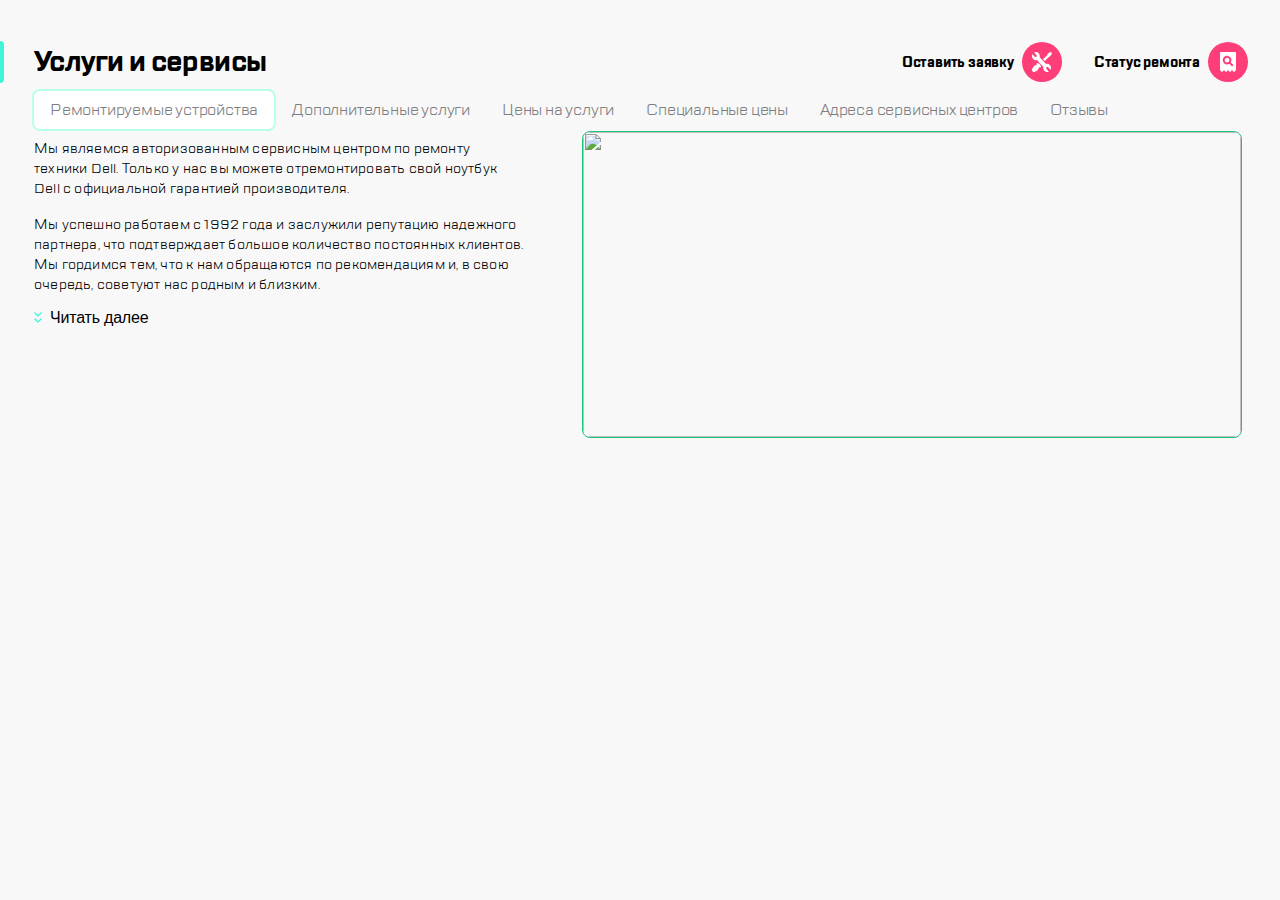
==== index.html @ 36b3be6b "logo" ====
<!DOCTYPE html>
<html lang="ru">
    <meta charset="UTF-8">
    <meta name="viewport" content="width=device-width">
    <link rel="stylesheet" href="css/style.css">
    <link rel="stylesheet" href="fonts/stylesheet.css">
    <link rel="shortcut icon" href="pictures/logo/img_logo.png" />
    <title>REV-3</title>
</html>
<body>
    <header>
        <nav class="manu">
            <div class="manu__block-smartphone">
                <button type="button" class="manu__button-burger"><img src="pictures/header/menu__burger.svg"></button>
                <button type="button" class="manu__void-icon"><img src="pictures/header/manu__void-icon.svg"></button>
            </div>
            <div class="manu__block-tablet">
                <a class="manu__call" href="https://dzen.ru/?yredirect=true&clid=2270456&win=624"><img src="pictures/header/manu_call.svg"></a>
                <a class="manu__chat" href="https://dzen.ru/?yredirect=true&clid=2270456&win=624"><img src="pictures/header/manu_chat.svg"></a>
                <a class="manu__profile" href="https://dzen.ru/?yredirect=true&clid=2270456&win=624"><img src="pictures/header/manu_profile.svg"></a>
                <a class="manu__repeir" href="https://dzen.ru/?yredirect=true&clid=2270456&win=624"><span class="manu__repeir-text">Оставить заявку</span><img src="pictures/header/manu__repeir.svg"></a>
                <a class="manu__checkstatus" href="https://dzen.ru/?yredirect=true&clid=2270456&win=624"><span class="manu__checkstatus-text">Статус ремонта</span><img src="pictures/header/manu_checkstatus.svg"></a>
            </div>
        </nav>
    </header>
    <section class="navigation navigation_position">
        <h1 class="navigation__top-heading navigation__top-heading_position">Услуги и сервисы</h1>
        <div class="great-navigation great-navigation_position">
            <a class="great-navigation__repeir " href="https://dzen.ru/?yredirect=true&clid=2270456&win=624">Ремонтируемые устройства</a>
            <a href="https://dzen.ru/?yredirect=true&clid=2270456&win=624" class="great-navigation__1">Дополнительные услуги</a>
            <a href="https://dzen.ru/?yredirect=true&clid=2270456&win=624" class="great-navigation__2">Цены на услуги</a>
            <a href="https://dzen.ru/?yredirect=true&clid=2270456&win=624" class="great-navigation__4">Специальные цены</a>
            <a href="https://dzen.ru/?yredirect=true&clid=2270456&win=624" class="great-navigation__3">Адреса сервисных центров</a>
            <a href="https://dzen.ru/?yredirect=true&clid=2270456&win=624" class="great-navigation__5">Отзывы</a>
        </div>
        <article class="content content_position">
            <div class="content__block content__block_position">
                <div class="content__block-text content__block-text_position">
                    <p class="content__text-information top-text">
                        Мы являемся авторизованным сервисным центром по ремонту техники Dell. Только у нас вы можете отремонтировать свой ноутбук Dell с официальной гарантией производителя.
                    </p>
                    <p class="content__text-history">
                        Мы успешно работаем с 1992 года и заслужили репутацию надежного партнера, что подтверждает большое количество постоянных клиентов. Мы гордимся тем, что к нам обращаются по рекомендациям и, в свою очередь, советуют нас родным и близким.
                    </p>
                </div>
                <button type="button" class="content__button content__button_position"><img src="pictures/body/content__button.svg">Читать далее</button>
            </div>
            <div class="content__block-img content__block-img_form">
                <img src="pictures/header/pictures.png" class="content__pictures-logo">
            </div>
        </article>
    </section>
</body>
---- css/style.css ----
/*Base*/
body{
    padding: 0;
    margin: 0;
    font-family: 'TT Lakes Compressed Medium', sans-serif;
    background-color: #F8F8F8;
    min-width: 320px;
}
button{
    padding: 0;
    margin: 0;
    background:transparent;
    border:none;
    outline:none;
    display:block;
    cursor:pointer;
}
/* Header */

/*h1*/
.navigation__top-heading{
    font-family: 'TT Lakes', sans-serif;
    font-size: 28px;
    letter-spacing: -0.6px;
}

/**/
.navigation{
    height: 509px;
}
.great-navigation {
    display: flex;
    flex-wrap: nowrap;
    align-items: center;
    flex-basis: content;
    white-space: nowrap; /* Запрещаем перенос строк */
    overflow: hidden; /* Обрезаем все, что не помещается в область */
    text-overflow: ellipsis; /* Добавляем многоточие */
}
.great-navigation__repeir, .great-navigation__1, .great-navigation__2, .great-navigation__3, .great-navigation__4, .great-navigation__5{
    font-size: 16px;
    padding-top:8px;
    padding-bottom:8px;
    padding-right: 16px;
    padding-left: 16px;
    border-radius: 8px;
    font-family: 'TT Lakes', sans-serif;
    text-decoration: none;
    background-color: #F8F8F8;
    color: #7E7E82;
    letter-spacing: -0.2px;
}
.great-navigation__repeir{
    padding-top:8px;
    padding-bottom:8px;
    padding-right: 16px;
    padding-left: 16px;
    border-radius: 8px;
    border: 2px solid #B8FFEC;
    background-color: #FFFFFF;
}
/*Сюда нужно добавить градиент*/
.great-navigation__1::after{
}
/*Основная инфа*/
.content{
    display: flex;
    flex-wrap: wrap;
    gap: 0px;
    margin: 0;
}
.content__block{
    width: 100%;
    height: 100%;
}
.content__block-img > img{
    width: 100%;
    height: 100%;
}
.content__block-text{
    margin: 0;
    overflow: auto;
    scrollbar-width: none;
    min-width: 288px;
    max-height: 160px;
}
.content__block-text_position{
    min-width: 288px;
    max-height: 160px;
}
.content__block_position{
    margin-top: 24px;
    margin-left: 16px;
    margin-right: 16px;
}
/*
@media (min-width: 1000px) {
    .content__block-img {
        flex: 0 0 25%;
        max-width: 25%;
    }
    .content__block {
        flex: 0 0 75%;
        max-width: 75%;
    }
}*/
.content__block-text > p {
    font-size: 16px;
    font-family: 'TT Lakes', sans-serif;
    letter-spacing: 0.2px;
    color: black;
    margin: 0;
    font-size: 14px;
}
.content__text-history{
    padding-top: 16px;
}
.content__button{
    font-size: 16px;
    font-family: "TT Lakes Demi", sans-serif;
    letter-spacing: -0.2px;
}
.content__button > img{
    margin-right: 8px;
}
.content__block-img > .content__pictures-logo{
    width: 100%;
    height: 100%;
    overflow: auto;
    border: 1px solid #1bc47d;
}
/*До 768*/
@media (max-width: 1119.9px) {
    header{
        padding: 0;
        margin: 0;
        background-color: #FFFFFF;
        height:88px;
        border-bottom: 1px solid;
        border-color: #41F6D7;
    }
    .manu{
        display: flex;
        justify-content: space-between;
        flex-direction: row;
        height: 100%;
        align-items: center;
    }
    .manu__block-smartphone{
        display: flex;
        justify-content: space-around;
        flex-direction: row;
        height: 100%;
        align-items: center;
    }
    .manu__block-tablet{
        display: flex;
        justify-content: space-around;
        flex-direction: row;
        align-items: center;
    }
    .manu__block-tablet{
        gap: 16px;
    }
    .manu__block-smartphone{
        margin-left: 16px;
    }
    .manu__button-burger{
        margin-right: 16px;
    }
    .manu__checkstatus{
        margin-right: 16px;
    }
    .manu__profile{
        margin-right: 16px;
    }
    .navigation__top-heading:before {
        content: "";
        border: 2px solid #41F6D7;
        height: 40px;
        width: 4px;
        margin-right: 12px;
        border-top-right-radius: 4px;
        border-end-end-radius: 4px;
    }
    .navigation__top-heading_position{
        margin-top: 24px;
        left: 0;
        margin-bottom: 24px;
    }
    .great-navigation_position{
        margin-left: 16px;
    }
    .content__button_position{
        padding-top: 16px;
        padding-bottom: 16px;
    }
    .content__block_position{
        margin-left: 24px;
        margin-top: 24px;
        margin-right: 0;
    }
}
@media (max-width: 320px) {
    .manu__repeir::before {
        content: "";
        position: absolute;
        background-color: #EAEAEA;
        width: 2px;
        margin-top: 4px;
        margin-left: -16px;
        height: 32px;
        border-radius: 1px;
    }
    .content__block_position{
        margin-left: 16px;
        margin-top: 24px;
    }
}
@media (min-width: 321px) {
    .navigation__top-heading:before {
        content: "";
        border: 2px solid #41F6D7;
        height: 40px;
        width: 4px;
        margin-right: 20px;
        border-top-right-radius: 4px;
        border-end-end-radius: 4px;
    }
    .great-navigation_position{
        margin-left: 24px;
    }
    .content__block_position{
        margin-left: 24px;
    }
}
@media (min-width: 1120px) {
    .navigation__top-heading:before {
        content: "";
        border: 2px solid #41F6D7;
        height: 40px;
        width: 4px;
        margin-right: 30px;
        border-top-right-radius: 4px;
        border-end-end-radius: 4px;
    }
}
/*ОТ 768*/
@media (min-width: 768px) and (max-width: 1119.9px){
    .manu__repeir::before{
        content: "";
        position: absolute;
        background-color: #EAEAEA;
        width: 2px;
        margin-top: 4px;
        margin-left: -16px;
        height: 32px;
        border-radius:1px;
    }
    .content{
        display: flex;
        flex-wrap: nowrap;
        margin: 0;
        height: 50%;
        width: 100%;
        gap: 48px;
    }
    .content__block {
        flex: 0 0 312px;
        order: 1;
    }
    .content__block-img {
        flex: 0 1 100%;
        max-height: 80%;
        order: 2;
        margin-top: 32px;
        margin-right: 25px;
    }
    .content__pictures-logo{
        border-radius: 8px;
        float: left;
    }
    .content__block_position{
        margin-top: 32px;
    }
    .content__text-information, .content__text-history{

        max-width: 312px;
        max-height: 160px;
    }
    .content__button_position{
        padding-top: 0px;
        margin-top: 10px;
    }
    .content__block-text{
        margin: 0;
        overflow: auto;
        scrollbar-width: none;
        min-width: 320px;
        max-height: 160px;
        line-height: 20px;
    }
}
@media (max-width: 767.9px) {
    .content__text-history, .manu__profile, .manu__call, .manu__chat {
        position: absolute;
        width: 1px;
        height: 1px;
        margin: -1px;
        border: 0;
        padding: 0;
        clip: rect(0 0 0 0);
        overflow: hidden;
        /*display: none;*/
    }
}
@media (min-width: 321px) {
    .manu__void-icon{
        margin-left: 16px;
    }
    .manu__button-burger::after{
        content: "";
        position: absolute;
        background-color: #EAEAEA;
        width: 2px;
        height: 32px;
        margin-top: 4px;
        margin-left: 16px;
        border-radius:1px;
    }
}
@media (max-width: 1119.9px) {
    .manu__button-burger{
        max-height: 160px;
        max-width: 312px;
    }
    .manu__checkstatus-text, .manu__repeir-text {
        position: absolute;
        width: 1px;
        height: 1px;
        margin: -1px;
        border: 0;
        padding: 0;
        clip: rect(0 0 0 0);
        overflow: hidden;
        /*display: none;*/
    }
}
@media (min-width: 1120px){
    .content{
        display: flex;
        flex-wrap: nowrap;
        margin: 0;
        height: 100%;
        width: 100%;
        gap:36px;
    }
    .content__block {
        flex: 0 0 40%;
        order: 1;
        height: 160px;
        width: 490px;
    }
    .content__block-img {
        flex: 0 1 80%;
        order: 2;
        margin-top: 0;
        margin-right: 40px;
        height: 60%;
    }
    .content__pictures-logo{
        border-radius: 8px;
        float: left;
    }
    .content__block_position{
        margin-top: 32px;
        margin-right: 0;
    }
    .content__text-information, .content__text-history{

        max-width: 490px;
        max-height: 160px;
    }
    .great-navigation_position{
        margin-left: 32px;
    }
    .navigation__top-heading_position{
        margin-top: 42px;
        margin-bottom: 8px;
    }
    .manu__call, .manu__chat, .manu__profile,  .manu__block-smartphone{
        position: absolute;
        width: 1px;
        height: 1px;
        margin: -1px;
        border: 0;
        padding: 0;
        clip: rect(0 0 0 0);
        overflow: hidden;
        /*display: none;*/
    }
    .content__block_position{
        margin-top: 8px;
        margin-left: 34px;
    }
    header{
         padding: 0;
         margin: 0;
         height:1px;
         border-bottom: none;
     }
    .manu__block-tablet{
        display: flex;
        position: absolute;
        right: 32px;
        gap: 32px;
        top:42px
    }
    .manu__repeir, .manu__checkstatus{
        text-decoration: none;
    }
    .manu__repeir, .manu__checkstatus {
        display: flex;
        align-items: center;
        gap: 8px;
        font-family: 'TT Lakes Condensed';
        font-weight: bold;
        font-style: normal;
        font-size: 16px;
        margin: 0;
        letter-spacing: -0.2px;
        color:black;
    }
    .great-navigation {
        flex-wrap: wrap;
    }
    .content__block-text{
        margin: 0;
        overflow: auto;
        scrollbar-width: none;
        min-width: 490px;
        max-height: 160px;
        line-height: 20px;
    }
    .content__button_position{
        padding-top: 14px;
    }
}
---- fonts/stylesheet.css ----
@font-face {
    font-family: 'TT Lakes';
    src: url('TTLakes-Italic.eot');
    src: local('TT Lakes Italic'), local('TTLakes-Italic'),
        url('TTLakes-Italic.eot?#iefix') format('embedded-opentype'),
        url('TTLakes-Italic.woff') format('woff'),
        url('TTLakes-Italic.ttf') format('truetype');
    font-weight: normal;
    font-style: italic;
}

@font-face {
    font-family: 'TT Lakes Condensed';
    src: url('TTLakesCondensed-ExtraLight.eot');
    src: local('TT Lakes Condensed ExtraLight'), local('TTLakesCondensed-ExtraLight'),
        url('TTLakesCondensed-ExtraLight.eot?#iefix') format('embedded-opentype'),
        url('TTLakesCondensed-ExtraLight.woff') format('woff'),
        url('TTLakesCondensed-ExtraLight.ttf') format('truetype');
    font-weight: 200;
    font-style: normal;
}

@font-face {
    font-family: 'TT Lakes Compressed';
    src: url('TTLakesCompressed-Regular.eot');
    src: local('TT Lakes Compressed Regular'), local('TTLakesCompressed-Regular'),
        url('TTLakesCompressed-Regular.eot?#iefix') format('embedded-opentype'),
        url('TTLakesCompressed-Regular.woff') format('woff'),
        url('TTLakesCompressed-Regular.ttf') format('truetype');
    font-weight: normal;
    font-style: normal;
}

@font-face {
    font-family: 'TT Lakes Compressed';
    src: url('TTLakesCompressed-ThinItalic.eot');
    src: local('TT Lakes Compressed Thin Italic'), local('TTLakesCompressed-ThinItalic'),
        url('TTLakesCompressed-ThinItalic.eot?#iefix') format('embedded-opentype'),
        url('TTLakesCompressed-ThinItalic.woff') format('woff'),
        url('TTLakesCompressed-ThinItalic.ttf') format('truetype');
    font-weight: 100;
    font-style: italic;
}

@font-face {
    font-family: 'TT Lakes Condensed';
    src: url('TTLakesCondensed-Medium.eot');
    src: local('TT Lakes Condensed Medium'), local('TTLakesCondensed-Medium'),
        url('TTLakesCondensed-Medium.eot?#iefix') format('embedded-opentype'),
        url('TTLakesCondensed-Medium.woff') format('woff'),
        url('TTLakesCondensed-Medium.ttf') format('truetype');
    font-weight: 500;
    font-style: normal;
}

@font-face {
    font-family: 'TT Lakes Compressed';
    src: url('TTLakesCompressed-ExtraBoldItalic.eot');
    src: local('TT Lakes Compressed ExtraBold Italic'), local('TTLakesCompressed-ExtraBoldItalic'),
        url('TTLakesCompressed-ExtraBoldItalic.eot?#iefix') format('embedded-opentype'),
        url('TTLakesCompressed-ExtraBoldItalic.woff') format('woff'),
        url('TTLakesCompressed-ExtraBoldItalic.ttf') format('truetype');
    font-weight: 800;
    font-style: italic;
}

@font-face {
    font-family: 'TT Lakes';
    src: url('TTLakes-ExtraLightItalic.eot');
    src: local('TT Lakes ExtraLight Italic'), local('TTLakes-ExtraLightItalic'),
        url('TTLakes-ExtraLightItalic.eot?#iefix') format('embedded-opentype'),
        url('TTLakes-ExtraLightItalic.woff') format('woff'),
        url('TTLakes-ExtraLightItalic.ttf') format('truetype');
    font-weight: 200;
    font-style: italic;
}

@font-face {
    font-family: 'TT Lakes';
    src: url('TTLakes-LightItalic.eot');
    src: local('TT Lakes Light Italic'), local('TTLakes-LightItalic'),
        url('TTLakes-LightItalic.eot?#iefix') format('embedded-opentype'),
        url('TTLakes-LightItalic.woff') format('woff'),
        url('TTLakes-LightItalic.ttf') format('truetype');
    font-weight: 300;
    font-style: italic;
}

@font-face {
    font-family: 'TT Lakes';
    src: url('TTLakes-Thin.eot');
    src: local('TT Lakes Thin'), local('TTLakes-Thin'),
        url('TTLakes-Thin.eot?#iefix') format('embedded-opentype'),
        url('TTLakes-Thin.woff') format('woff'),
        url('TTLakes-Thin.ttf') format('truetype');
    font-weight: 100;
    font-style: normal;
}

@font-face {
    font-family: 'TT Lakes';
    src: url('TTLakes-DemiBoldItalic.eot');
    src: local('TT Lakes DemiBold Italic'), local('TTLakes-DemiBoldItalic'),
        url('TTLakes-DemiBoldItalic.eot?#iefix') format('embedded-opentype'),
        url('TTLakes-DemiBoldItalic.woff') format('woff'),
        url('TTLakes-DemiBoldItalic.ttf') format('truetype');
    font-weight: 600;
    font-style: italic;
}

@font-face {
    font-family: 'TT Lakes Condensed';
    src: url('TTLakesCondensed-Black.eot');
    src: local('TT Lakes Condensed Black'), local('TTLakesCondensed-Black'),
        url('TTLakesCondensed-Black.eot?#iefix') format('embedded-opentype'),
        url('TTLakesCondensed-Black.woff') format('woff'),
        url('TTLakesCondensed-Black.ttf') format('truetype');
    font-weight: 900;
    font-style: normal;
}

@font-face {
    font-family: 'TT Lakes Condensed';
    src: url('TTLakesCondensed-LightItalic.eot');
    src: local('TT Lakes Condensed Light Italic'), local('TTLakesCondensed-LightItalic'),
        url('TTLakesCondensed-LightItalic.eot?#iefix') format('embedded-opentype'),
        url('TTLakesCondensed-LightItalic.woff') format('woff'),
        url('TTLakesCondensed-LightItalic.ttf') format('truetype');
    font-weight: 300;
    font-style: italic;
}

@font-face {
    font-family: 'TT Lakes Condensed';
    src: url('TTLakesCondensed-DemiBold.eot');
    src: local('TT Lakes Condensed DemiBold'), local('TTLakesCondensed-DemiBold'),
        url('TTLakesCondensed-DemiBold.eot?#iefix') format('embedded-opentype'),
        url('TTLakesCondensed-DemiBold.woff') format('woff'),
        url('TTLakesCondensed-DemiBold.ttf') format('truetype');
    font-weight: 600;
    font-style: normal;
}

@font-face {
    font-family: 'TT Lakes Compressed';
    src: url('TTLakesCompressed-ExtraBold.eot');
    src: local('TT Lakes Compressed ExtraBold'), local('TTLakesCompressed-ExtraBold'),
        url('TTLakesCompressed-ExtraBold.eot?#iefix') format('embedded-opentype'),
        url('TTLakesCompressed-ExtraBold.woff') format('woff'),
        url('TTLakesCompressed-ExtraBold.ttf') format('truetype');
    font-weight: 800;
    font-style: normal;
}

@font-face {
    font-family: 'TT Lakes';
    src: url('TTLakes-ExtraBoldItalic.eot');
    src: local('TT Lakes ExtraBold Italic'), local('TTLakes-ExtraBoldItalic'),
        url('TTLakes-ExtraBoldItalic.eot?#iefix') format('embedded-opentype'),
        url('TTLakes-ExtraBoldItalic.woff') format('woff'),
        url('TTLakes-ExtraBoldItalic.ttf') format('truetype');
    font-weight: 800;
    font-style: italic;
}

@font-face {
    font-family: 'TT Lakes';
    src: url('TTLakes-ExtraLight.eot');
    src: local('TT Lakes ExtraLight'), local('TTLakes-ExtraLight'),
        url('TTLakes-ExtraLight.eot?#iefix') format('embedded-opentype'),
        url('TTLakes-ExtraLight.woff') format('woff'),
        url('TTLakes-ExtraLight.ttf') format('truetype');
    font-weight: 200;
    font-style: normal;
}

@font-face {
    font-family: 'TT Lakes Condensed';
    src: url('TTLakesCondensed-Bold.eot');
    src: local('TT Lakes Condensed Bold'), local('TTLakesCondensed-Bold'),
        url('TTLakesCondensed-Bold.eot?#iefix') format('embedded-opentype'),
        url('TTLakesCondensed-Bold.woff') format('woff'),
        url('TTLakesCondensed-Bold.ttf') format('truetype');
    font-weight: bold;
    font-style: normal;
}

@font-face {
    font-family: 'TT Lakes Condensed';
    src: url('TTLakesCondensed-ThinItalic.eot');
    src: local('TT Lakes Condensed Thin Italic'), local('TTLakesCondensed-ThinItalic'),
        url('TTLakesCondensed-ThinItalic.eot?#iefix') format('embedded-opentype'),
        url('TTLakesCondensed-ThinItalic.woff') format('woff'),
        url('TTLakesCondensed-ThinItalic.ttf') format('truetype');
    font-weight: 100;
    font-style: italic;
}

@font-face {
    font-family: 'TT Lakes Condensed';
    src: url('TTLakesCondensed-ExtraBoldItalic.eot');
    src: local('TT Lakes Condensed ExtraBold Italic'), local('TTLakesCondensed-ExtraBoldItalic'),
        url('TTLakesCondensed-ExtraBoldItalic.eot?#iefix') format('embedded-opentype'),
        url('TTLakesCondensed-ExtraBoldItalic.woff') format('woff'),
        url('TTLakesCondensed-ExtraBoldItalic.ttf') format('truetype');
    font-weight: 800;
    font-style: italic;
}

@font-face {
    font-family: 'TT Lakes Compressed';
    src: url('TTLakesCompressed-Medium.eot');
    src: local('TT Lakes Compressed Medium'), local('TTLakesCompressed-Medium'),
        url('TTLakesCompressed-Medium.eot?#iefix') format('embedded-opentype'),
        url('TTLakesCompressed-Medium.woff') format('woff'),
        url('TTLakesCompressed-Medium.ttf') format('truetype');
    font-weight: 500;
    font-style: normal;
}

@font-face {
    font-family: 'TT Lakes Condensed';
    src: url('TTLakesCondensed-Thin.eot');
    src: local('TT Lakes Condensed Thin'), local('TTLakesCondensed-Thin'),
        url('TTLakesCondensed-Thin.eot?#iefix') format('embedded-opentype'),
        url('TTLakesCondensed-Thin.woff') format('woff'),
        url('TTLakesCondensed-Thin.ttf') format('truetype');
    font-weight: 100;
    font-style: normal;
}

@font-face {
    font-family: 'TT Lakes Compressed';
    src: url('TTLakesCompressed-Italic.eot');
    src: local('TT Lakes Compressed Italic'), local('TTLakesCompressed-Italic'),
        url('TTLakesCompressed-Italic.eot?#iefix') format('embedded-opentype'),
        url('TTLakesCompressed-Italic.woff') format('woff'),
        url('TTLakesCompressed-Italic.ttf') format('truetype');
    font-weight: normal;
    font-style: italic;
}

@font-face {
    font-family: 'TT Lakes Compressed';
    src: url('TTLakesCompressed-Light.eot');
    src: local('TT Lakes Compressed Light'), local('TTLakesCompressed-Light'),
        url('TTLakesCompressed-Light.eot?#iefix') format('embedded-opentype'),
        url('TTLakesCompressed-Light.woff') format('woff'),
        url('TTLakesCompressed-Light.ttf') format('truetype');
    font-weight: 300;
    font-style: normal;
}

@font-face {
    font-family: 'TT Lakes Compressed';
    src: url('TTLakesCompressed-LightItalic.eot');
    src: local('TT Lakes Compressed Light Italic'), local('TTLakesCompressed-LightItalic'),
        url('TTLakesCompressed-LightItalic.eot?#iefix') format('embedded-opentype'),
        url('TTLakesCompressed-LightItalic.woff') format('woff'),
        url('TTLakesCompressed-LightItalic.ttf') format('truetype');
    font-weight: 300;
    font-style: italic;
}

@font-face {
    font-family: 'TT Lakes Condensed';
    src: url('TTLakesCondensed-Regular.eot');
    src: local('TT Lakes Condensed Regular'), local('TTLakesCondensed-Regular'),
        url('TTLakesCondensed-Regular.eot?#iefix') format('embedded-opentype'),
        url('TTLakesCondensed-Regular.woff') format('woff'),
        url('TTLakesCondensed-Regular.ttf') format('truetype');
    font-weight: normal;
    font-style: normal;
}

@font-face {
    font-family: 'TT Lakes Condensed';
    src: url('TTLakesCondensed-Light.eot');
    src: local('TT Lakes Condensed Light'), local('TTLakesCondensed-Light'),
        url('TTLakesCondensed-Light.eot?#iefix') format('embedded-opentype'),
        url('TTLakesCondensed-Light.woff') format('woff'),
        url('TTLakesCondensed-Light.ttf') format('truetype');
    font-weight: 300;
    font-style: normal;
}

@font-face {
    font-family: 'TT Lakes';
    src: url('TTLakes-Bold.eot');
    src: local('TT Lakes Bold'), local('TTLakes-Bold'),
        url('TTLakes-Bold.eot?#iefix') format('embedded-opentype'),
        url('TTLakes-Bold.woff') format('woff'),
        url('TTLakes-Bold.ttf') format('truetype');
    font-weight: bold;
    font-style: normal;
}

@font-face {
    font-family: 'TT Lakes';
    src: url('TTLakes-DemiBold.eot');
    src: local('TT Lakes DemiBold'), local('TTLakes-DemiBold'),
        url('TTLakes-DemiBold.eot?#iefix') format('embedded-opentype'),
        url('TTLakes-DemiBold.woff') format('woff'),
        url('TTLakes-DemiBold.ttf') format('truetype');
    font-weight: 600;
    font-style: normal;
}

@font-face {
    font-family: 'TT Lakes Compressed';
    src: url('TTLakesCompressed-Thin.eot');
    src: local('TT Lakes Compressed Thin'), local('TTLakesCompressed-Thin'),
        url('TTLakesCompressed-Thin.eot?#iefix') format('embedded-opentype'),
        url('TTLakesCompressed-Thin.woff') format('woff'),
        url('TTLakesCompressed-Thin.ttf') format('truetype');
    font-weight: 100;
    font-style: normal;
}

@font-face {
    font-family: 'TT Lakes';
    src: url('TTLakes-Black.eot');
    src: local('TT Lakes Black'), local('TTLakes-Black'),
        url('TTLakes-Black.eot?#iefix') format('embedded-opentype'),
        url('TTLakes-Black.woff') format('woff'),
        url('TTLakes-Black.ttf') format('truetype');
    font-weight: 900;
    font-style: normal;
}

@font-face {
    font-family: 'TT Lakes';
    src: url('TTLakes-MediumItalic.eot');
    src: local('TT Lakes Medium Italic'), local('TTLakes-MediumItalic'),
        url('TTLakes-MediumItalic.eot?#iefix') format('embedded-opentype'),
        url('TTLakes-MediumItalic.woff') format('woff'),
        url('TTLakes-MediumItalic.ttf') format('truetype');
    font-weight: 500;
    font-style: italic;
}

@font-face {
    font-family: 'TT Lakes Condensed';
    src: url('TTLakesCondensed-ExtraBold.eot');
    src: local('TT Lakes Condensed ExtraBold'), local('TTLakesCondensed-ExtraBold'),
        url('TTLakesCondensed-ExtraBold.eot?#iefix') format('embedded-opentype'),
        url('TTLakesCondensed-ExtraBold.woff') format('woff'),
        url('TTLakesCondensed-ExtraBold.ttf') format('truetype');
    font-weight: 800;
    font-style: normal;
}

@font-face {
    font-family: 'TT Lakes Condensed';
    src: url('TTLakesCondensed-ExtraLightItalic.eot');
    src: local('TT Lakes Condensed ExtraLight Italic'), local('TTLakesCondensed-ExtraLightItalic'),
        url('TTLakesCondensed-ExtraLightItalic.eot?#iefix') format('embedded-opentype'),
        url('TTLakesCondensed-ExtraLightItalic.woff') format('woff'),
        url('TTLakesCondensed-ExtraLightItalic.ttf') format('truetype');
    font-weight: 200;
    font-style: italic;
}

@font-face {
    font-family: 'TT Lakes';
    src: url('TTLakes-Medium.eot');
    src: local('TT Lakes Medium'), local('TTLakes-Medium'),
        url('TTLakes-Medium.eot?#iefix') format('embedded-opentype'),
        url('TTLakes-Medium.woff') format('woff'),
        url('TTLakes-Medium.ttf') format('truetype');
    font-weight: 500;
    font-style: normal;
}

@font-face {
    font-family: 'TT Lakes Condensed';
    src: url('TTLakesCondensed-DemiBoldItalic.eot');
    src: local('TT Lakes Condensed DemiBold Italic'), local('TTLakesCondensed-DemiBoldItalic'),
        url('TTLakesCondensed-DemiBoldItalic.eot?#iefix') format('embedded-opentype'),
        url('TTLakesCondensed-DemiBoldItalic.woff') format('woff'),
        url('TTLakesCondensed-DemiBoldItalic.ttf') format('truetype');
    font-weight: 600;
    font-style: italic;
}

@font-face {
    font-family: 'TT Lakes Compressed';
    src: url('TTLakesCompressed-BoldItalic.eot');
    src: local('TT Lakes Compressed Bold Italic'), local('TTLakesCompressed-BoldItalic'),
        url('TTLakesCompressed-BoldItalic.eot?#iefix') format('embedded-opentype'),
        url('TTLakesCompressed-BoldItalic.woff') format('woff'),
        url('TTLakesCompressed-BoldItalic.ttf') format('truetype');
    font-weight: bold;
    font-style: italic;
}

@font-face {
    font-family: 'TT Lakes Compressed';
    src: url('TTLakesCompressed-ExtraLightItalic.eot');
    src: local('TT Lakes Compressed ExtraLight Italic'), local('TTLakesCompressed-ExtraLightItalic'),
        url('TTLakesCompressed-ExtraLightItalic.eot?#iefix') format('embedded-opentype'),
        url('TTLakesCompressed-ExtraLightItalic.woff') format('woff'),
        url('TTLakesCompressed-ExtraLightItalic.ttf') format('truetype');
    font-weight: 200;
    font-style: italic;
}

@font-face {
    font-family: 'TT Lakes';
    src: url('TTLakes-Regular.eot');
    src: local('TT Lakes Regular'), local('TTLakes-Regular'),
        url('TTLakes-Regular.eot?#iefix') format('embedded-opentype'),
        url('TTLakes-Regular.woff') format('woff'),
        url('TTLakes-Regular.ttf') format('truetype');
    font-weight: normal;
    font-style: normal;
}

@font-face {
    font-family: 'TT Lakes';
    src: url('TTLakes-BoldItalic.eot');
    src: local('TT Lakes Bold Italic'), local('TTLakes-BoldItalic'),
        url('TTLakes-BoldItalic.eot?#iefix') format('embedded-opentype'),
        url('TTLakes-BoldItalic.woff') format('woff'),
        url('TTLakes-BoldItalic.ttf') format('truetype');
    font-weight: bold;
    font-style: italic;
}

@font-face {
    font-family: 'TT Lakes Condensed';
    src: url('TTLakesCondensed-MediumItalic.eot');
    src: local('TT Lakes Condensed Medium Italic'), local('TTLakesCondensed-MediumItalic'),
        url('TTLakesCondensed-MediumItalic.eot?#iefix') format('embedded-opentype'),
        url('TTLakesCondensed-MediumItalic.woff') format('woff'),
        url('TTLakesCondensed-MediumItalic.ttf') format('truetype');
    font-weight: 500;
    font-style: italic;
}

@font-face {
    font-family: 'TT Lakes Condensed';
    src: url('TTLakesCondensed-Italic.eot');
    src: local('TT Lakes Condensed Italic'), local('TTLakesCondensed-Italic'),
        url('TTLakesCondensed-Italic.eot?#iefix') format('embedded-opentype'),
        url('TTLakesCondensed-Italic.woff') format('woff'),
        url('TTLakesCondensed-Italic.ttf') format('truetype');
    font-weight: normal;
    font-style: italic;
}

@font-face {
    font-family: 'TT Lakes';
    src: url('TTLakes-ThinItalic.eot');
    src: local('TT Lakes Thin Italic'), local('TTLakes-ThinItalic'),
        url('TTLakes-ThinItalic.eot?#iefix') format('embedded-opentype'),
        url('TTLakes-ThinItalic.woff') format('woff'),
        url('TTLakes-ThinItalic.ttf') format('truetype');
    font-weight: 100;
    font-style: italic;
}

@font-face {
    font-family: 'TT Lakes Compressed';
    src: url('TTLakesCompressed-DemiBold.eot');
    src: local('TT Lakes Compressed DemiBold'), local('TTLakesCompressed-DemiBold'),
        url('TTLakesCompressed-DemiBold.eot?#iefix') format('embedded-opentype'),
        url('TTLakesCompressed-DemiBold.woff') format('woff'),
        url('TTLakesCompressed-DemiBold.ttf') format('truetype');
    font-weight: 600;
    font-style: normal;
}

@font-face {
    font-family: 'TT Lakes';
    src: url('TTLakes-BlackItalic.eot');
    src: local('TT Lakes Black Italic'), local('TTLakes-BlackItalic'),
        url('TTLakes-BlackItalic.eot?#iefix') format('embedded-opentype'),
        url('TTLakes-BlackItalic.woff') format('woff'),
        url('TTLakes-BlackItalic.ttf') format('truetype');
    font-weight: 900;
    font-style: italic;
}

@font-face {
    font-family: 'TT Lakes Compressed';
    src: url('TTLakesCompressed-Bold.eot');
    src: local('TT Lakes Compressed Bold'), local('TTLakesCompressed-Bold'),
        url('TTLakesCompressed-Bold.eot?#iefix') format('embedded-opentype'),
        url('TTLakesCompressed-Bold.woff') format('woff'),
        url('TTLakesCompressed-Bold.ttf') format('truetype');
    font-weight: bold;
    font-style: normal;
}

@font-face {
    font-family: 'TT Lakes Condensed';
    src: url('TTLakesCondensed-BlackItalic.eot');
    src: local('TT Lakes Condensed Black Italic'), local('TTLakesCondensed-BlackItalic'),
        url('TTLakesCondensed-BlackItalic.eot?#iefix') format('embedded-opentype'),
        url('TTLakesCondensed-BlackItalic.woff') format('woff'),
        url('TTLakesCondensed-BlackItalic.ttf') format('truetype');
    font-weight: 900;
    font-style: italic;
}

@font-face {
    font-family: 'TT Lakes Compressed';
    src: url('TTLakesCompressed-MediumItalic.eot');
    src: local('TT Lakes Compressed Medium Italic'), local('TTLakesCompressed-MediumItalic'),
        url('TTLakesCompressed-MediumItalic.eot?#iefix') format('embedded-opentype'),
        url('TTLakesCompressed-MediumItalic.woff') format('woff'),
        url('TTLakesCompressed-MediumItalic.ttf') format('truetype');
    font-weight: 500;
    font-style: italic;
}

@font-face {
    font-family: 'TT Lakes Condensed';
    src: url('TTLakesCondensed-BoldItalic.eot');
    src: local('TT Lakes Condensed Bold Italic'), local('TTLakesCondensed-BoldItalic'),
        url('TTLakesCondensed-BoldItalic.eot?#iefix') format('embedded-opentype'),
        url('TTLakesCondensed-BoldItalic.woff') format('woff'),
        url('TTLakesCondensed-BoldItalic.ttf') format('truetype');
    font-weight: bold;
    font-style: italic;
}

@font-face {
    font-family: 'TT Lakes Compressed';
    src: url('TTLakesCompressed-ExtraLight.eot');
    src: local('TT Lakes Compressed ExtraLight'), local('TTLakesCompressed-ExtraLight'),
        url('TTLakesCompressed-ExtraLight.eot?#iefix') format('embedded-opentype'),
        url('TTLakesCompressed-ExtraLight.woff') format('woff'),
        url('TTLakesCompressed-ExtraLight.ttf') format('truetype');
    font-weight: 200;
    font-style: normal;
}

@font-face {
    font-family: 'TT Lakes';
    src: url('TTLakes-ExtraBold.eot');
    src: local('TT Lakes ExtraBold'), local('TTLakes-ExtraBold'),
        url('TTLakes-ExtraBold.eot?#iefix') format('embedded-opentype'),
        url('TTLakes-ExtraBold.woff') format('woff'),
        url('TTLakes-ExtraBold.ttf') format('truetype');
    font-weight: 800;
    font-style: normal;
}

@font-face {
    font-family: 'TT Lakes Compressed';
    src: url('TTLakesCompressed-DemiBoldItalic.eot');
    src: local('TT Lakes Compressed DemiBold Italic'), local('TTLakesCompressed-DemiBoldItalic'),
        url('TTLakesCompressed-DemiBoldItalic.eot?#iefix') format('embedded-opentype'),
        url('TTLakesCompressed-DemiBoldItalic.woff') format('woff'),
        url('TTLakesCompressed-DemiBoldItalic.ttf') format('truetype');
    font-weight: 600;
    font-style: italic;
}

@font-face {
    font-family: 'TT Lakes Compressed';
    src: url('TTLakesCompressed-BlackItalic.eot');
    src: local('TT Lakes Compressed Black Italic'), local('TTLakesCompressed-BlackItalic'),
        url('TTLakesCompressed-BlackItalic.eot?#iefix') format('embedded-opentype'),
        url('TTLakesCompressed-BlackItalic.woff') format('woff'),
        url('TTLakesCompressed-BlackItalic.ttf') format('truetype');
    font-weight: 900;
    font-style: italic;
}

@font-face {
    font-family: 'TT Lakes';
    src: url('TTLakes-Light.eot');
    src: local('TT Lakes Light'), local('TTLakes-Light'),
        url('TTLakes-Light.eot?#iefix') format('embedded-opentype'),
        url('TTLakes-Light.woff') format('woff'),
        url('TTLakes-Light.ttf') format('truetype');
    font-weight: 300;
    font-style: normal;
}

@font-face {
    font-family: 'TT Lakes Compressed';
    src: url('TTLakesCompressed-Black.eot');
    src: local('TT Lakes Compressed Black'), local('TTLakesCompressed-Black'),
        url('TTLakesCompressed-Black.eot?#iefix') format('embedded-opentype'),
        url('TTLakesCompressed-Black.woff') format('woff'),
        url('TTLakesCompressed-Black.ttf') format('truetype');
    font-weight: 900;
    font-style: normal;
}
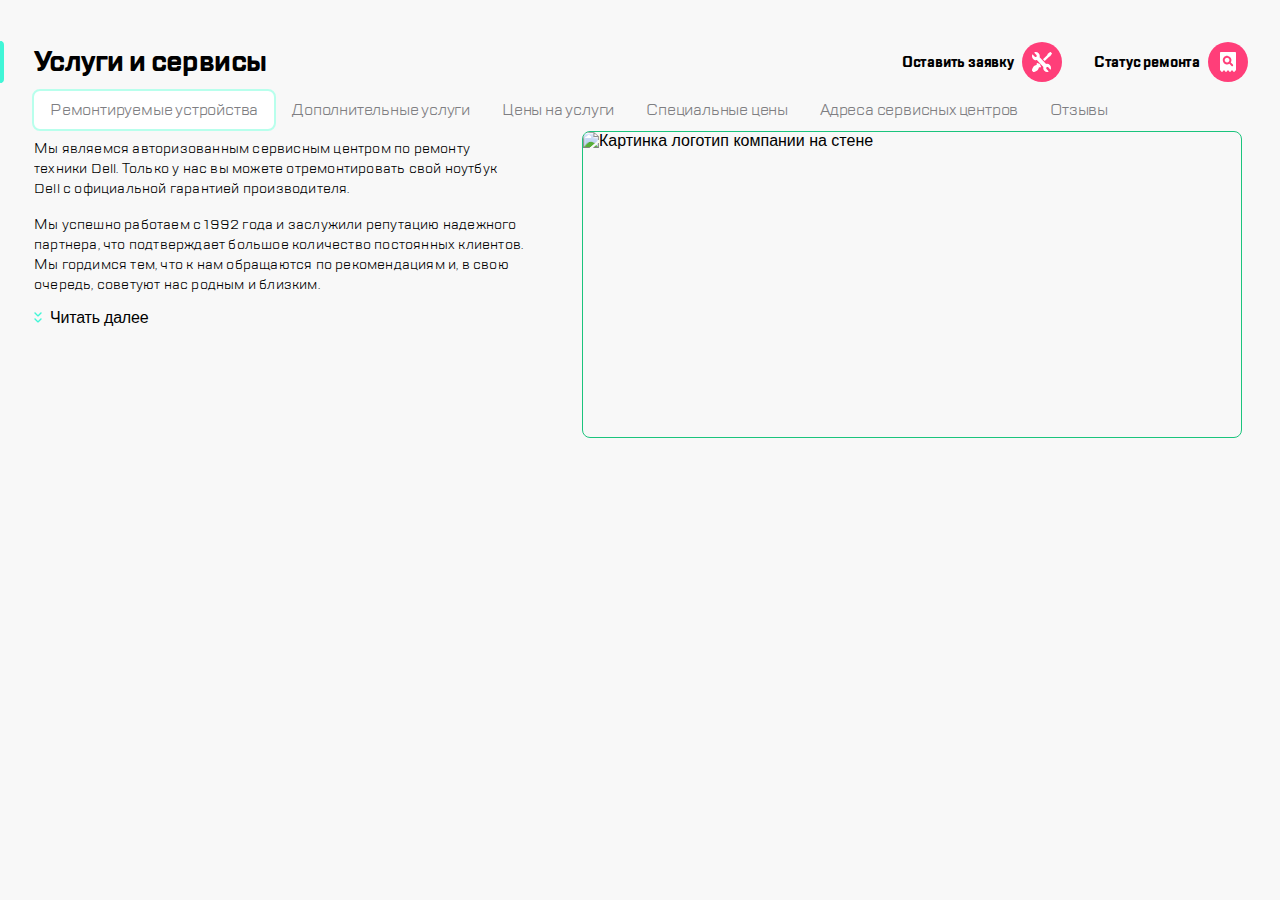
==== commit 91c71f24: "rename" ====
--- a/index.html
+++ b/index.html
@@ -5,24 +5,33 @@
     <link rel="stylesheet" href="css/style.css">
     <link rel="stylesheet" href="fonts/stylesheet.css">
     <link rel="shortcut icon" href="pictures/logo/img_logo.png" />
-    <title>REV-3</title>
+    <title>CPS</title>
 </html>
 <body>
     <header>
-        <nav class="manu">
-            <div class="manu__block-smartphone">
-                <button type="button" class="manu__button-burger"><img src="pictures/header/menu__burger.svg"></button>
-                <button type="button" class="manu__void-icon"><img src="pictures/header/manu__void-icon.svg"></button>
+        <nav class="menu">
+            <div class="menu__block-smartphone">
+                <button type="button" class="menu__button-burger"><img src="pictures/header/menu__burger.svg" alt="Меню"></button>
+                <button type="button" class="menu__void-icon"><img src="pictures/header/menu__void-icon.svg" alt="Логотип"></button>
             </div>
-            <div class="manu__block-tablet">
-                <a class="manu__call" href="https://dzen.ru/?yredirect=true&clid=2270456&win=624"><img src="pictures/header/manu_call.svg"></a>
-                <a class="manu__chat" href="https://dzen.ru/?yredirect=true&clid=2270456&win=624"><img src="pictures/header/manu_chat.svg"></a>
-                <a class="manu__profile" href="https://dzen.ru/?yredirect=true&clid=2270456&win=624"><img src="pictures/header/manu_profile.svg"></a>
-                <a class="manu__repeir" href="https://dzen.ru/?yredirect=true&clid=2270456&win=624"><span class="manu__repeir-text">Оставить заявку</span><img src="pictures/header/manu__repeir.svg"></a>
-                <a class="manu__checkstatus" href="https://dzen.ru/?yredirect=true&clid=2270456&win=624"><span class="manu__checkstatus-text">Статус ремонта</span><img src="pictures/header/manu_checkstatus.svg"></a>
+            <div class="menu__block-tablet">
+                <a class="menu__call" href="https://dzen.ru/?yredirect=true&clid=2270456&win=624"><img src="pictures/header/menu_call.svg" alt="Телефоны"></a>
+                <a class="menu__chat" href="https://dzen.ru/?yredirect=true&clid=2270456&win=624"><img src="pictures/header/menu_chat.svg" alt="Поддержка"></a>
+                <a class="menu__profile" href="https://dzen.ru/?yredirect=true&clid=2270456&win=624"><img src="pictures/header/menu_profile.svg" alt="Профиль"></a>
+                <a class="menu__repeir" href="https://dzen.ru/?yredirect=true&clid=2270456&win=624"><span class="menu__repeir-text">Оставить заявку</span><img src="pictures/header/menu__repeir.svg" alt="Ключ и молот"></a>
+                <a class="menu__checkstatus" href="https://dzen.ru/?yredirect=true&clid=2270456&win=624"><span class="menu__checkstatus-text">Статус ремонта</span><img src="pictures/header/menu_checkstatus.svg" alt="Лупа над дткументом"></a>
             </div>
         </nav>
     </header>
+    <div class="open-menu open-menu__status">
+        <div class="open-menu__one-block">
+            <button type="button" class="open-menu__x-button">Закрыть меню<img src="pictures/header/menu__burger.svg" alt="Иконка из 3х полос">Развернуть меню</button>
+            <button type="button" class="open-menu__void-icon"><img src="pictures/header/menu__void-icon.svg" alt="Логотип 3 буквы CSP"></button>
+        </div>
+        <div class="open-menu__two-block">
+            <a class="open-menu__checkstatus" href="https://dzen.ru/?yredirect=true&clid=2270456&win=624">Проверитт статус заказа<span class="open-menu__checkstatus-text"></span><img src="pictures/header/menu_checkstatus.svg" alt="Картинка лупа над документом"></a>
+        </div>
+    </div>
     <section class="navigation navigation_position">
         <h1 class="navigation__top-heading navigation__top-heading_position">Услуги и сервисы</h1>
         <div class="great-navigation great-navigation_position">
@@ -43,10 +52,10 @@
                         Мы успешно работаем с 1992 года и заслужили репутацию надежного партнера, что подтверждает большое количество постоянных клиентов. Мы гордимся тем, что к нам обращаются по рекомендациям и, в свою очередь, советуют нас родным и близким.
                     </p>
                 </div>
-                <button type="button" class="content__button content__button_position"><img src="pictures/body/content__button.svg">Читать далее</button>
+                <button type="button" class="content__button content__button_position"><img src="pictures/body/content__button.svg" alt="Иконка стрелочки">Читать далее</button>
             </div>
             <div class="content__block-img content__block-img_form">
-                <img src="pictures/header/pictures.png" class="content__pictures-logo">
+                <img src="pictures/header/pictures.png" class="content__pictures-logo" alt="Картинка логотип компании на стене">
             </div>
         </article>
     </section>
--- a/css/style.css
+++ b/css/style.css
@@ -5,6 +5,7 @@
     font-family: 'TT Lakes Compressed Medium', sans-serif;
     background-color: #F8F8F8;
     min-width: 320px;
+    position: relative;
 }
 button{
     padding: 0;
@@ -15,8 +16,37 @@
     display:block;
     cursor:pointer;
 }
-/* Header */
+/* Меню по кнопке */
+@keyframes open-menu__status{
+    0%  {
+        width:0;
+    }
+    100% {
+        width: 320px;
+    }
+}
+.open-menu{
+    margin: 0;
+    position: absolute;
+    top: 0;
+    left: 0;
+    width: 320px;
+    height: 1024px;
+    background-color: black;
+    z-index: 2;
+    animation: open-menu__status 1s cubic-bezier(0.1,0.25,0.1,1) 0s 1 alternate both;
+    display: none;
+}
+.open-menu:target + .open-menu__one-block {
 
+    display: block;
+}
+#main:target p{
+    display: block;
+}
+#main:target + #click{
+    display: none;
+}
 /*h1*/
 .navigation__top-heading{
     font-family: 'TT Lakes', sans-serif;
@@ -34,8 +64,18 @@
     align-items: center;
     flex-basis: content;
     white-space: nowrap; /* Запрещаем перенос строк */
-    overflow: hidden; /* Обрезаем все, что не помещается в область */
+    overflow: scroll; /* Обрезаем все, что не помещается в область */
     text-overflow: ellipsis; /* Добавляем многоточие */
+    -ms-overflow-style: none;
+    scrollbar-width: none;
+}
+.great-navigation::-webkit-scrollbar {
+    width: 0;
+    height: 0;
+}
+.great-navigation::-webkit-scrollbar {
+    width: 0;
+    height: 0;
 }
 .great-navigation__repeir, .great-navigation__1, .great-navigation__2, .great-navigation__3, .great-navigation__4, .great-navigation__5{
     font-size: 16px;
@@ -139,39 +179,39 @@
         border-bottom: 1px solid;
         border-color: #41F6D7;
     }
-    .manu{
+    .menu{
         display: flex;
         justify-content: space-between;
         flex-direction: row;
         height: 100%;
         align-items: center;
     }
-    .manu__block-smartphone{
+    .menu__block-smartphone{
         display: flex;
         justify-content: space-around;
         flex-direction: row;
         height: 100%;
         align-items: center;
     }
-    .manu__block-tablet{
+    .menu__block-tablet{
         display: flex;
         justify-content: space-around;
         flex-direction: row;
         align-items: center;
     }
-    .manu__block-tablet{
+    .menu__block-tablet{
         gap: 16px;
     }
-    .manu__block-smartphone{
+    .menu__block-smartphone{
         margin-left: 16px;
     }
-    .manu__button-burger{
+    .menu__button-burger{
         margin-right: 16px;
     }
-    .manu__checkstatus{
+    .menu__checkstatus{
         margin-right: 16px;
     }
-    .manu__profile{
+    .menu__profile{
         margin-right: 16px;
     }
     .navigation__top-heading:before {
@@ -202,7 +242,7 @@
     }
 }
 @media (max-width: 320px) {
-    .manu__repeir::before {
+    .menu__repeir::before {
         content: "";
         position: absolute;
         background-color: #EAEAEA;
@@ -247,7 +287,7 @@
 }
 /*ОТ 768*/
 @media (min-width: 768px) and (max-width: 1119.9px){
-    .manu__repeir::before{
+    .menu__repeir::before{
         content: "";
         position: absolute;
         background-color: #EAEAEA;
@@ -302,7 +342,7 @@
     }
 }
 @media (max-width: 767.9px) {
-    .content__text-history, .manu__profile, .manu__call, .manu__chat {
+    .content__text-history, .menu__profile, .menu__call, .menu__chat {
         position: absolute;
         width: 1px;
         height: 1px;
@@ -315,10 +355,10 @@
     }
 }
 @media (min-width: 321px) {
-    .manu__void-icon{
+    .menu__void-icon{
         margin-left: 16px;
     }
-    .manu__button-burger::after{
+    .menu__button-burger::after{
         content: "";
         position: absolute;
         background-color: #EAEAEA;
@@ -330,11 +370,11 @@
     }
 }
 @media (max-width: 1119.9px) {
-    .manu__button-burger{
+    .menu__button-burger{
         max-height: 160px;
         max-width: 312px;
     }
-    .manu__checkstatus-text, .manu__repeir-text {
+    .menu__checkstatus-text, .menu__repeir-text {
         position: absolute;
         width: 1px;
         height: 1px;
@@ -388,7 +428,7 @@
         margin-top: 42px;
         margin-bottom: 8px;
     }
-    .manu__call, .manu__chat, .manu__profile,  .manu__block-smartphone{
+    .menu__call, .menu__chat, .menu__profile,  .menu__block-smartphone{
         position: absolute;
         width: 1px;
         height: 1px;
@@ -409,17 +449,17 @@
          height:1px;
          border-bottom: none;
      }
-    .manu__block-tablet{
+    .menu__block-tablet{
         display: flex;
         position: absolute;
         right: 32px;
         gap: 32px;
         top:42px
     }
-    .manu__repeir, .manu__checkstatus{
+    .menu__repeir, .menu__checkstatus{
         text-decoration: none;
     }
-    .manu__repeir, .manu__checkstatus {
+    .menu__repeir, .menu__checkstatus {
         display: flex;
         align-items: center;
         gap: 8px;
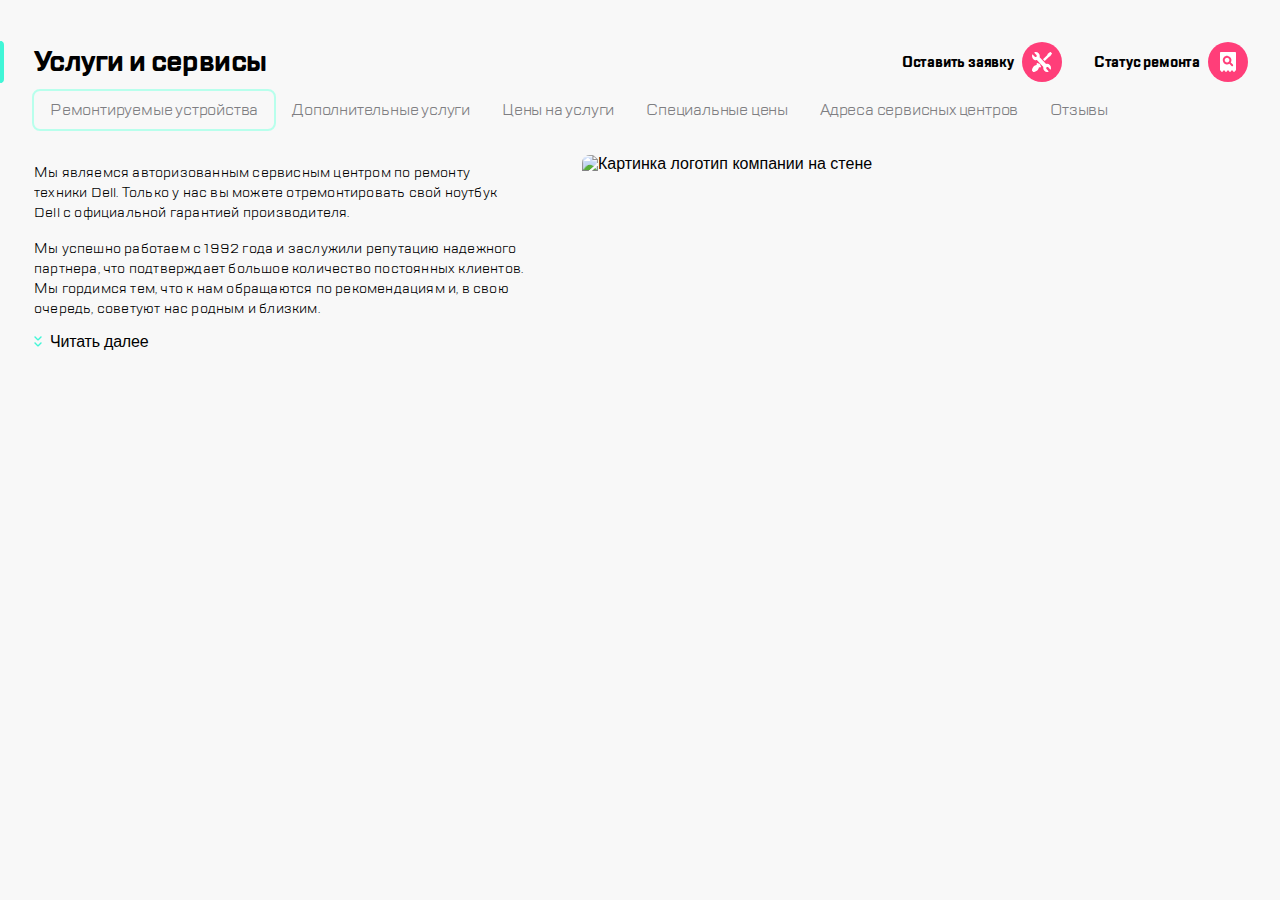
==== commit 545e9104: "fix" ====
--- a/index.html
+++ b/index.html
@@ -11,15 +11,38 @@
     <header>
         <nav class="menu">
             <div class="menu__block-smartphone">
-                <button type="button" class="menu__button-burger"><img src="pictures/header/menu__burger.svg" alt="Меню"></button>
+                <button type="button" class="menu__button-burger">
+                    <span class="manu__circle">
+                        <img src="pictures/header/menu__burger.svg" alt="Меню">
+                    </span>
+                </button>
                 <button type="button" class="menu__void-icon"><img src="pictures/header/menu__void-icon.svg" alt="Логотип"></button>
             </div>
             <div class="menu__block-tablet">
-                <a class="menu__call" href="https://dzen.ru/?yredirect=true&clid=2270456&win=624"><img src="pictures/header/menu_call.svg" alt="Телефоны"></a>
-                <a class="menu__chat" href="https://dzen.ru/?yredirect=true&clid=2270456&win=624"><img src="pictures/header/menu_chat.svg" alt="Поддержка"></a>
-                <a class="menu__profile" href="https://dzen.ru/?yredirect=true&clid=2270456&win=624"><img src="pictures/header/menu_profile.svg" alt="Профиль"></a>
-                <a class="menu__repeir" href="https://dzen.ru/?yredirect=true&clid=2270456&win=624"><span class="menu__repeir-text">Оставить заявку</span><img src="pictures/header/menu__repeir.svg" alt="Ключ и молот"></a>
-                <a class="menu__checkstatus" href="https://dzen.ru/?yredirect=true&clid=2270456&win=624"><span class="menu__checkstatus-text">Статус ремонта</span><img src="pictures/header/menu_checkstatus.svg" alt="Лупа над дткументом"></a>
+                <a class="menu__call" href="https://dzen.ru/?yredirect=true&clid=2270456&win=624">
+                    <div class="manu__circle"><img src="pictures/header/menu_call.svg" alt="Телефоны">
+                    </div>
+                </a>
+                <a class="menu__chat" href="https://dzen.ru/?yredirect=true&clid=2270456&win=624">
+                    <div class="manu__circle">
+                        <img src="pictures/header/menu_chat.svg" alt="Поддержка">
+                    </div>
+                </a>
+                <a class="menu__profile" href="https://dzen.ru/?yredirect=true&clid=2270456&win=624">
+                    <div class="manu__circle">
+                        <img src="pictures/header/menu_profile.svg" alt="Профиль">
+                    </div>
+                </a>
+                <a class="menu__repeir" href="https://dzen.ru/?yredirect=true&clid=2270456&win=624"><span class="menu__repeir-text">Оставить заявку</span>
+                    <div class="manu__circle">
+                        <img src="pictures/header/menu__repeir.svg" alt="Ключ и молот">
+                    </div>
+                </a>
+                <a class="menu__checkstatus" href="https://dzen.ru/?yredirect=true&clid=2270456&win=624"><span class="menu__checkstatus-text">Статус ремонта</span>
+                    <div class="manu__circle">
+                        <img src="pictures/header/menu_checkstatus.svg" alt="Лупа над дткументом">
+                    </div>
+                </a>
             </div>
         </nav>
     </header>
--- a/css/style.css
+++ b/css/style.css
@@ -1,4 +1,8 @@
 /*Base*/
+:root {
+    --button-color: #FF3E79;
+    --frames-color: #41F6D7;
+}
 body{
     padding: 0;
     margin: 0;
@@ -15,6 +19,20 @@
     outline:none;
     display:block;
     cursor:pointer;
+}
+.manu__circle {
+    width: 40px;
+    height: 40px;
+    background: var(--button-color);
+    border-radius: 50%;
+    display: flex;
+    align-items: center;
+    justify-content: center;
+
+}
+
+.manu__circle > img{
+    position: relative;
 }
 /* Меню по кнопке */
 @keyframes open-menu__status{
@@ -77,7 +95,7 @@
     width: 0;
     height: 0;
 }
-.great-navigation__repeir, .great-navigation__1, .great-navigation__2, .great-navigation__3, .great-navigation__4, .great-navigation__5{
+.great-navigation > a{
     font-size: 16px;
     padding-top:8px;
     padding-bottom:8px;
@@ -106,7 +124,7 @@
 .content{
     display: flex;
     flex-wrap: wrap;
-    gap: 0px;
+    gap: 0;
     margin: 0;
 }
 .content__block{
@@ -115,7 +133,7 @@
 }
 .content__block-img > img{
     width: 100%;
-    height: 100%;
+    height: 90%;
 }
 .content__block-text{
     margin: 0;
@@ -145,7 +163,6 @@
     }
 }*/
 .content__block-text > p {
-    font-size: 16px;
     font-family: 'TT Lakes', sans-serif;
     letter-spacing: 0.2px;
     color: black;
@@ -165,9 +182,8 @@
 }
 .content__block-img > .content__pictures-logo{
     width: 100%;
-    height: 100%;
+    height: 80%;
     overflow: auto;
-    border: 1px solid #1bc47d;
 }
 /*До 768*/
 @media (max-width: 1119.9px) {
@@ -177,7 +193,7 @@
         background-color: #FFFFFF;
         height:88px;
         border-bottom: 1px solid;
-        border-color: #41F6D7;
+        border-color: var(--frames-color);
     }
     .menu{
         display: flex;
@@ -216,7 +232,7 @@
     }
     .navigation__top-heading:before {
         content: "";
-        border: 2px solid #41F6D7;
+        border: 2px solid var(--frames-color);
         height: 40px;
         width: 4px;
         margin-right: 12px;
@@ -251,6 +267,7 @@
         margin-left: -16px;
         height: 32px;
         border-radius: 1px;
+
     }
     .content__block_position{
         margin-left: 16px;
@@ -260,12 +277,14 @@
 @media (min-width: 321px) {
     .navigation__top-heading:before {
         content: "";
-        border: 2px solid #41F6D7;
+        border: 2px solid var(--frames-color);
         height: 40px;
         width: 4px;
         margin-right: 20px;
         border-top-right-radius: 4px;
         border-end-end-radius: 4px;
+
+
     }
     .great-navigation_position{
         margin-left: 24px;
@@ -277,7 +296,7 @@
 @media (min-width: 1120px) {
     .navigation__top-heading:before {
         content: "";
-        border: 2px solid #41F6D7;
+        border: 2px solid var(--frames-color);
         height: 40px;
         width: 4px;
         margin-right: 30px;
@@ -301,7 +320,7 @@
         display: flex;
         flex-wrap: nowrap;
         margin: 0;
-        height: 50%;
+        height: auto;
         width: 100%;
         gap: 48px;
     }
@@ -329,7 +348,7 @@
         max-height: 160px;
     }
     .content__button_position{
-        padding-top: 0px;
+        padding-top: 0;
         margin-top: 10px;
     }
     .content__block-text{
@@ -364,9 +383,9 @@
         background-color: #EAEAEA;
         width: 2px;
         height: 32px;
-        margin-top: 4px;
-        margin-left: 16px;
         border-radius:1px;
+        margin-top: -35.5px;
+        margin-left: 34px;
     }
 }
 @media (max-width: 1119.9px) {
@@ -391,7 +410,7 @@
         display: flex;
         flex-wrap: nowrap;
         margin: 0;
-        height: 100%;
+        height: auto;
         width: 100%;
         gap:36px;
     }
@@ -402,11 +421,10 @@
         width: 490px;
     }
     .content__block-img {
-        flex: 0 1 80%;
+        flex: 0 1 100%;
         order: 2;
         margin-top: 0;
         margin-right: 40px;
-        height: 60%;
     }
     .content__pictures-logo{
         border-radius: 8px;
@@ -463,7 +481,7 @@
         display: flex;
         align-items: center;
         gap: 8px;
-        font-family: 'TT Lakes Condensed';
+        font-family:'TT Lakes Condensed';
         font-weight: bold;
         font-style: normal;
         font-size: 16px;
@@ -485,4 +503,9 @@
     .content__button_position{
         padding-top: 14px;
     }
+    @media (min-width: 1132px){
+        .content{
+            padding-top: 24px;
+        }
+        }
 }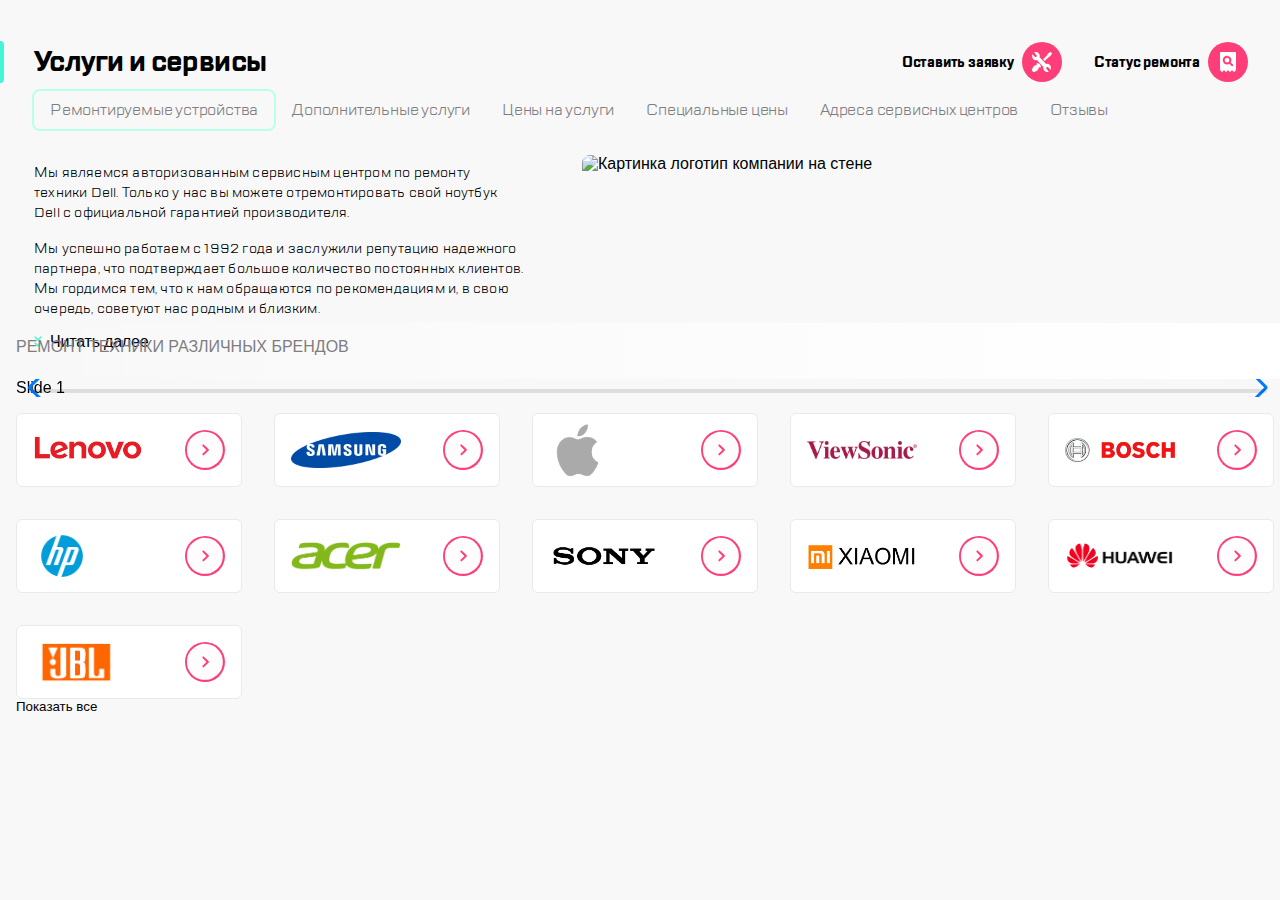
==== commit 87596b3a: "FE-213" ====
--- a/index.html
+++ b/index.html
@@ -2,21 +2,27 @@
 <html lang="ru">
     <meta charset="UTF-8">
     <meta name="viewport" content="width=device-width">
-    <link rel="stylesheet" href="css/style.css">
+    <link rel="stylesheet" href="css/style.css"><link rel="stylesheet" href="css/menu.css">
     <link rel="stylesheet" href="fonts/stylesheet.css">
     <link rel="shortcut icon" href="pictures/logo/img_logo.png" />
+    <link
+            rel="stylesheet"
+            href="https://cdn.jsdelivr.net/npm/swiper@11/swiper-bundle.min.css"
+    />
     <title>CPS</title>
 </html>
 <body>
     <header>
         <nav class="menu">
             <div class="menu__block-smartphone">
-                <button type="button" class="menu__button-burger">
+                <button type="button" class="menu__button-burger" onclick="(document.getElementById('open-menu').style.display='block')">
                     <span class="manu__circle">
                         <img src="pictures/header/menu__burger.svg" alt="Меню">
                     </span>
                 </button>
-                <button type="button" class="menu__void-icon"><img src="pictures/header/menu__void-icon.svg" alt="Логотип"></button>
+                <button type="button" class="menu__void-icon">
+                    <img src="pictures/header/menu__void-icon.svg" alt="Логотип">
+                </button>
             </div>
             <div class="menu__block-tablet">
                 <a class="menu__call" href="https://dzen.ru/?yredirect=true&clid=2270456&win=624">
@@ -46,13 +52,61 @@
             </div>
         </nav>
     </header>
-    <div class="open-menu open-menu__status">
-        <div class="open-menu__one-block">
-            <button type="button" class="open-menu__x-button">Закрыть меню<img src="pictures/header/menu__burger.svg" alt="Иконка из 3х полос">Развернуть меню</button>
-            <button type="button" class="open-menu__void-icon"><img src="pictures/header/menu__void-icon.svg" alt="Логотип 3 буквы CSP"></button>
-        </div>
-        <div class="open-menu__two-block">
-            <a class="open-menu__checkstatus" href="https://dzen.ru/?yredirect=true&clid=2270456&win=624">Проверитт статус заказа<span class="open-menu__checkstatus-text"></span><img src="pictures/header/menu_checkstatus.svg" alt="Картинка лупа над документом"></a>
+    <div id="open-menu" class="open-menu open-menu__status">
+        <div class="open-menu__block-header open-menu__block-header-position">
+            <div class="open-menu__block-one">
+                <button onclick="(document.getElementById('open-menu').style.display='none')">
+                    <div class="manu__circle">
+                        <img src="pictures/open-menu/menu__close.svg" alt="Лупа над дткументом">
+                    </div>
+                </button>
+                <button>
+                    <img src="pictures/header/menu__void-icon.svg" alt="Логотип">
+                </button>
+            </div>
+            <div class="open-menu__block-two">
+                <a>
+                    <div class="manu__circle">
+                        <img src="pictures/open-menu/menu__checkstatus.svg" alt="Лупа над дткументом">
+                    </div>
+                </a>
+            </div>
+        </div>
+        <div class="open-menu__block-naw">
+            <a>Ремонт техники</a>
+            <a>Услуги и сервисы</a>
+            <a>Корпоративным клиент</a>
+            <a>Продавцам техники</a>
+            <a>Партнерам</a>
+            <a>Производителям</a>
+            <a>Наши сервисные центр</a>
+            <a>Контакты</a>
+        </div>
+        <div class="open-menu__footer">
+            <div class="open-menu__footer__info">
+                <a>
+                    <button class="manu__circle">
+                        <img src="pictures/header/menu_call.svg" alt="Лупа над дткументом">
+                    </button>
+                </a>
+                <a>
+                    <button class="manu__circle">
+                        <img src="pictures/header/menu_chat.svg" alt="Лупа над дткументом">
+                    </button>
+                </a>
+                <a>
+                    <button class="manu__circle">
+                        <img src="pictures/header/menu_profile.svg" alt="Лупа над дткументом">
+                    </button>
+                </a>
+            </div>
+            <p>mail@cps.com</p>
+            <p>8 800 890 8900</p>
+            <div class="open-menu__footer__language">
+                <button>RU</button>
+                <button>EN</button>
+                <button>CH</button>
+            </div>
         </div>
     </div>
     <section class="navigation navigation_position">
@@ -81,5 +135,124 @@
                 <img src="pictures/header/pictures.png" class="content__pictures-logo" alt="Картинка логотип компании на стене">
             </div>
         </article>
+        <div class="company-group company-group__poisition">
+            <div class="company-group__text">
+                <p class="">РЕМОНТ ТЕХНИКИ РАЗЛИЧНЫХ БРЕНДОВ</p>
+            </div>
+
+            <div class="swiper">
+                <!-- Additional required wrapper -->
+                <div class="swiper-wrapper">
+                    <!-- Slides -->
+                    <div class="swiper-slide">Slide 1</div>
+                    <div class="swiper-slide">Slide 2</div>
+                    <div class="swiper-slide">Slide 3</div>
+                    ...
+                </div>
+                <!-- If we need pagination -->
+                <div class="swiper-pagination"></div>
+
+                <!-- If we need navigation buttons -->
+                <div class="swiper-button-prev"></div>
+                <div class="swiper-button-next"></div>
+
+                <!-- If we need scrollbar -->
+                <div class="swiper-scrollbar"></div>
+            </div>
+
+            <div class="company-group__block-content">
+                <div class="company-group__block-content__element">
+                    <img src="pictures/company-group/company-group__lenovo.png">
+                    <a class="company-group__block-content__element__button">
+                        <div class="manu__circle">
+                            <img src="pictures/company-group/converted%20(21).svg" alt="Лупа над дткументом">
+                        </div>
+                    </a>
+                </div>
+                <div class="company-group__block-content__element">
+                    <img src="pictures/company-group/company-group__sumsung.png">
+                    <a class="company-group__block-content__element__button">
+                        <div class="manu__circle">
+                            <img src="pictures/company-group/converted%20(21).svg" alt="Лупа над дткументом">
+                        </div>
+                    </a>
+                </div>
+                <div class="company-group__block-content__element">
+                    <img src="pictures/company-group/company-group__apple.png">
+                    <a class="company-group__block-content__element__button">
+                        <div class="manu__circle">
+                            <img src="pictures/company-group/converted%20(21).svg" alt="Лупа над дткументом">
+                        </div>
+                    </a>
+                </div>
+                <div class="company-group__block-content__element">
+                    <img src="pictures/company-group/company-group__viewsonic.png">
+                    <a class="company-group__block-content__element__button">
+                        <div class="manu__circle">
+                            <img src="pictures/company-group/converted%20(21).svg" alt="Лупа над дткументом">
+                        </div>
+                    </a>
+                </div>
+                <div class="company-group__block-content__element">
+                    <img src="pictures/company-group/company-group__bosch.png">
+                    <a class="company-group__block-content__element__button">
+                        <div class="manu__circle">
+                            <img src="pictures/company-group/converted%20(21).svg" alt="Лупа над дткументом">
+                        </div>
+                    </a>
+                </div>
+                <div class="company-group__block-content__element">
+                    <img src="pictures/company-group/company-group__hp.png">
+                    <a class="company-group__block-content__element__button">
+                        <div class="manu__circle">
+                            <img src="pictures/company-group/converted%20(21).svg" alt="Лупа над дткументом">
+                        </div>
+                    </a>
+                </div>
+                <div class="company-group__block-content__element">
+                    <img src="pictures/company-group/company-group__acer.png">
+                    <a class="company-group__block-content__element__button">
+                        <div class="manu__circle">
+                            <img src="pictures/company-group/converted%20(21).svg" alt="Лупа над дткументом">
+                        </div>
+                    </a>
+                </div>
+                <div class="company-group__block-content__element">
+                    <img src="pictures/company-group/company-group__sony.png">
+                    <a class="company-group__block-content__element__button">
+                        <div class="manu__circle">
+                            <img src="pictures/company-group/converted%20(21).svg" alt="Лупа над дткументом">
+                        </div>
+                    </a>
+                </div>
+                <div class="company-group__block-content__element">
+                    <img src="pictures/company-group/company-group__xiaomi.png">
+                    <a class="company-group__block-content__element__button">
+                        <div class="manu__circle">
+                            <img src="pictures/company-group/converted%20(21).svg" alt="Лупа над дткументом">
+                        </div>
+                    </a>
+                </div>
+                <div class="company-group__block-content__element">
+                    <img src="pictures/company-group/company-group__huawey.png">
+                    <a class="company-group__block-content__element__button">
+                        <div class="manu__circle">
+                            <img src="pictures/company-group/converted%20(21).svg" alt="Лупа над дткументом">
+                        </div>
+                    </a>
+                </div>
+                <div class="company-group__block-content__element">
+                    <img src="pictures/company-group/company-group__jbl.png">
+                    <a class="company-group__block-content__element__button">
+                        <div class="manu__circle">
+                            <img src="pictures/company-group/converted%20(21).svg" alt="Лупа над дткументом">
+                        </div>
+                    </a>
+                </div>
+            </div>
+            <button>Показать все</button>
+            <script src="https://cdn.jsdelivr.net/npm/swiper@11/swiper-bundle.min.js"></script>
+            <script src="js/slider_swiper.js"></script>
+        </div>
     </section>
 </body>--- a/css/style.css
+++ b/css/style.css
@@ -2,6 +2,7 @@
 :root {
     --button-color: #FF3E79;
     --frames-color: #41F6D7;
+    --gray-activeButton: #7E7E82;
 }
 body{
     padding: 0;
@@ -20,6 +21,7 @@
     display:block;
     cursor:pointer;
 }
+.company-group__block-content__element__button > div,
 .manu__circle {
     width: 40px;
     height: 40px;
@@ -33,37 +35,6 @@
 
 .manu__circle > img{
     position: relative;
-}
-/* Меню по кнопке */
-@keyframes open-menu__status{
-    0%  {
-        width:0;
-    }
-    100% {
-        width: 320px;
-    }
-}
-.open-menu{
-    margin: 0;
-    position: absolute;
-    top: 0;
-    left: 0;
-    width: 320px;
-    height: 1024px;
-    background-color: black;
-    z-index: 2;
-    animation: open-menu__status 1s cubic-bezier(0.1,0.25,0.1,1) 0s 1 alternate both;
-    display: none;
-}
-.open-menu:target + .open-menu__one-block {
-
-    display: block;
-}
-#main:target p{
-    display: block;
-}
-#main:target + #click{
-    display: none;
 }
 /*h1*/
 .navigation__top-heading{
@@ -105,7 +76,7 @@
     font-family: 'TT Lakes', sans-serif;
     text-decoration: none;
     background-color: #F8F8F8;
-    color: #7E7E82;
+    color: var(--gray-activeButton);
     letter-spacing: -0.2px;
 }
 .great-navigation__repeir{
@@ -507,5 +478,52 @@
         .content{
             padding-top: 24px;
         }
-        }
+    }
+}
+
+/* Меню по кнопке */
+.company-group__block-content{
+    display: flex;
+    flex-direction: row;
+    flex-wrap: wrap;
+    row-gap: 16px;
+    column-gap: 32px;
+}
+.company-group__poisition{
+    margin-left: 16px;
+}
+.company-group__text{
+    height: 56px;
+    color: #7E7E82;
+    background: linear-gradient(0.25turn,#F8F8F8, #FFFFFF);
+}
+.company-group__text p{
+    margin: 0;
+    padding-top: 15px;
+}
+.company-group__block-content__element {
+    display: flex;
+    align-items: center;
+    flex-direction: row;
+    justify-content: space-between;
+    width: 224px;
+    height: 72px;
+    background-color: #FFFFFF;
+    border: 1px #EAEAEA solid;
+    border-radius: 6px;
+    margin-top: 16px;
+}
+.company-group__block-content__element > img {
+    margin-left: 16px;
+    overflow: auto;
+    margin-right: 42px;
+    max-height: 80%;
+    object-fit: contain;
+}
+.company-group__block-content__element > a{
+    margin-right: 16px;
+}
+.company-group__block-content__element > a > div > img {
+    width: 40px;
+    height: 40px;
 }--- a/css/menu.css
+++ b/css/menu.css
@@ -0,0 +1,135 @@
+/* Плавное появление */
+
+@keyframes menu-appearance {
+    0% {opacity: 0;}
+    100% {opacity: 1;}
+}
+/* */
+.open-menu{
+    margin: 0;
+    position: absolute;
+    top: 0;
+    left: 0;
+    width: 320px;
+    background-color: #FFFFFF;
+    z-index: 2;
+    opacity: 0;
+    animation: menu-appearance 0.8s forwards;
+    display: none;
+}
+.open-menu__status{
+    font-size: 16px;
+    font-family: 'TT Lakes';
+    font-weight: 510;
+    letter-spacing: -0.2px;
+    line-height: 24px;
+}
+.open-menu__block-header-position{
+    padding-top: 16.78px;
+    bottom: 0;
+    padding-left: 24px;
+}
+.open-menu__block-header, .open-menu__block-one{
+    display: flex;
+    flex-wrap: nowrap;
+    flex-direction: row;
+    align-items: center;
+}
+.open-menu__block-one{
+    gap:16.73px;
+}
+.open-menu__block-two{
+    margin-left: auto;
+    margin-right: 24px;
+}
+.open-menu__block-naw{
+    padding-left: 24px;
+    margin-top: 57px;
+    display: flex;
+    flex-direction: column;
+}
+.open-menu__block-naw > a{
+    margin-bottom: 32px;
+    overflow: hidden;
+}
+button:hover, a:hover{
+    filter: contrast(200%);
+}
+.open-menu__block-naw > a:hover, .open-menu__footer__language > button:hover{
+    color: var(--button-color);
+    transition: 0.5s linear
+}
+.open-menu__block-naw > a:focus{
+    color: var(--gray-activeButton);
+}
+.open-menu__block-naw a:first-child{
+    color: var(--gray-activeButton);
+}
+.open-menu__block-naw a:first-child:before {
+    content: "";
+    position: absolute;
+    border: 1px solid var(--frames-color);
+    background-color: var(--frames-color);
+    height: 32px;
+    width: 4px;
+    margin-left: -24px;
+    margin-top: -5px;
+    border-top-right-radius: 4px;
+    border-end-end-radius: 4px;
+}
+.open-menu__footer{
+    margin-top: 268px;
+    padding-left: 24px;
+}
+.open-menu__footer__info{
+    display: flex;
+    gap: 16px;
+}
+.open-menu__footer p:nth-child(2){
+    margin-top: 16px;
+    margin-bottom: 12px;
+}
+.open-menu__footer p:nth-child(3){
+    font-size: 24px;
+    font-family: 'TT Lakes';
+    font-weight: 700;
+    letter-spacing: -0.6px;
+    line-height: 32px;
+    margin: 0;
+}
+.open-menu__footer__language{
+    display: flex;
+    gap: 7px;
+    margin-bottom: 32px;
+    margin-top: 40px;
+}
+.open-menu__footer__language button:first-child{
+    color: var(--gray-activeButton);
+}
+.open-menu:before {
+    content: "";
+    z-index: -1;
+    position: absolute;
+    top: 0;
+    right: 0;
+    bottom: 0;
+    left: 0;
+    width: 320px;
+    background: linear-gradient(to left, #0E1850 -20%, #454F7E 2% );
+    transform: translate3d(0px, 0px, 0) scale(0.9);
+    filter: blur(42px);
+    transition: opacity 0.3s;
+    border-radius: inherit;
+}
+.open-menu::after {
+    content: "";
+    z-index: -1;
+    position: absolute;
+    top: 0;
+    right: 0;
+    bottom: 0;
+    left: 0;
+    background: inherit;
+    border-radius: inherit;
+}
+
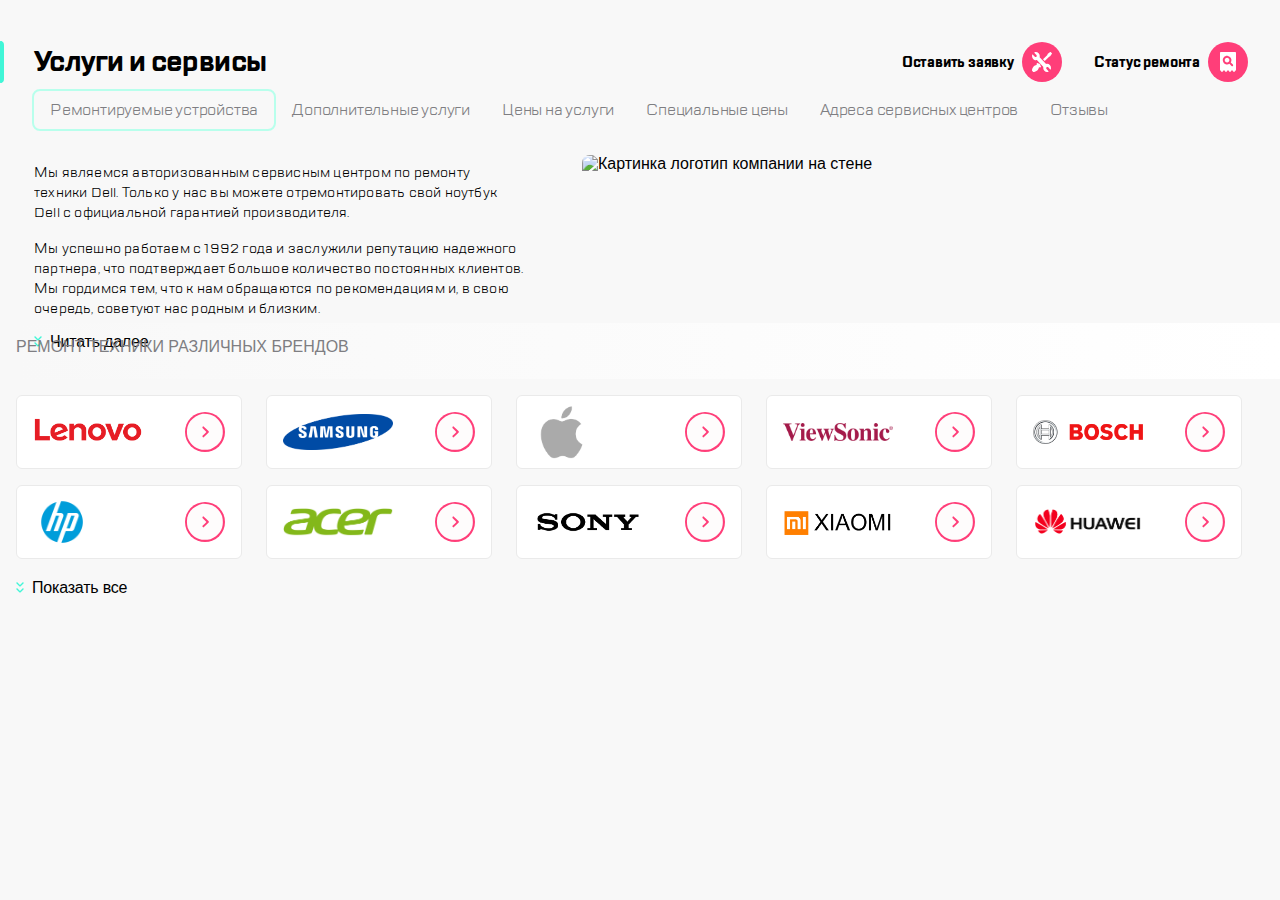
==== commit aa4d57ee: "FE-213 poshty" ====
--- a/index.html
+++ b/index.html
@@ -139,120 +139,217 @@
             <div class="company-group__text">
                 <p class="">РЕМОНТ ТЕХНИКИ РАЗЛИЧНЫХ БРЕНДОВ</p>
             </div>
-
+            <div id="companyGroup" class="company-group__block-content">
+                <div class="company-group__block-content__element">
+                    <img src="pictures/company-group/company-group__lenovo.png">
+                    <a class="company-group__block-content__element__button">
+                        <div class="manu__circle">
+                            <img src="pictures/company-group/converted%20(21).svg" alt="Лупа над дткументом">
+                        </div>
+                    </a>
+                </div>
+                <div class="company-group__block-content__element">
+                    <img src="pictures/company-group/company-group__sumsung.png">
+                    <a class="company-group__block-content__element__button">
+                        <div class="manu__circle">
+                            <img src="pictures/company-group/converted%20(21).svg" alt="Лупа над дткументо  м">
+                        </div>
+                    </a>
+                </div>
+                <div class="company-group__block-content__element">
+                    <img src="pictures/company-group/company-group__apple.png">
+                    <a class="company-group__block-content__element__button">
+                        <div class="manu__circle">
+                            <img src="pictures/company-group/converted%20(21).svg" alt="Лупа над дткументом">
+                        </div>
+                    </a>
+                </div>
+                <div class="company-group__block-content__element">
+                    <img src="pictures/company-group/company-group__viewsonic.png">
+                    <a class="company-group__block-content__element__button">
+                        <div class="manu__circle">
+                            <img src="pictures/company-group/converted%20(21).svg" alt="Лупа над дткументом">
+                        </div>
+                    </a>
+                </div>
+                <div class="company-group__block-content__element">
+                    <img src="pictures/company-group/company-group__bosch.png">
+                    <a class="company-group__block-content__element__button">
+                        <div class="manu__circle">
+                            <img src="pictures/company-group/converted%20(21).svg" alt="Лупа над дткументом">
+                        </div>
+                    </a>
+                </div>
+                <div class="company-group__block-content__element">
+                    <img src="pictures/company-group/company-group__hp.png">
+                    <a class="company-group__block-content__element__button">
+                        <div class="manu__circle">
+                            <img src="pictures/company-group/converted%20(21).svg" alt="Лупа над дткументом">
+                        </div>
+                    </a>
+                </div>
+                <div class="company-group__block-content__element">
+                    <img src="pictures/company-group/company-group__acer.png">
+                    <a class="company-group__block-content__element__button">
+                        <div class="manu__circle">
+                            <img src="pictures/company-group/converted%20(21).svg" alt="Лупа над дткументом">
+                        </div>
+                    </a>
+                </div>
+                <div class="company-group__block-content__element">
+                    <img src="pictures/company-group/company-group__sony.png">
+                    <a class="company-group__block-content__element__button">
+                        <div class="manu__circle">
+                            <img src="pictures/company-group/converted%20(21).svg" alt="Лупа над дткументом">
+                        </div>
+                    </a>
+                </div>
+                <div class="company-group__block-content__element">
+                    <img src="pictures/company-group/company-group__xiaomi.png">
+                    <a class="company-group__block-content__element__button">
+                        <div class="manu__circle">
+                            <img src="pictures/company-group/converted%20(21).svg" alt="Лупа над дткументом">
+                        </div>
+                    </a>
+                </div>
+                <div class="company-group__block-content__element">
+                    <img src="pictures/company-group/company-group__huawey.png">
+                    <a class="company-group__block-content__element__button">
+                        <div class="manu__circle">
+                            <img src="pictures/company-group/converted%20(21).svg" alt="Лупа над дткументом">
+                        </div>
+                    </a>
+                </div>
+                <div class="company-group__block-content__element">
+                    <img src="pictures/company-group/company-group__jbl.png">
+                    <a class="company-group__block-content__element__button">
+                        <div class="manu__circle">
+                            <img src="pictures/company-group/converted%20(21).svg" alt="Лупа над дткументом">
+                        </div>
+                    </a>
+                </div>
+            </div>
+            <button id="company-group__button" type="button" class="company-group__button content__button content__button_position" onclick="classToggle()">
+                <img src="pictures/body/content__button.svg" alt="Иконка стрелочки">Показать все
+            </button>
             <div class="swiper">
-                <!-- Additional required wrapper -->
                 <div class="swiper-wrapper">
-                    <!-- Slides -->
-                    <div class="swiper-slide">Slide 1</div>
-                    <div class="swiper-slide">Slide 2</div>
-                    <div class="swiper-slide">Slide 3</div>
-                    ...
-                </div>
-                <!-- If we need pagination -->
+                    <div class="swiper-slide">
+                        <div class="company-group__block-content__element">
+                            <img src="pictures/company-group/company-group__lenovo.png">
+                            <a class="company-group__block-content__element__button">
+                                <div class="manu__circle">
+                                    <img src="pictures/company-group/converted%20(21).svg" alt="Лупа над дткументом">
+                                </div>
+                            </a>
+                        </div>
+                    </div>
+                    <div class="swiper-slide">
+                        <div class="company-group__block-content__element">
+                            <img src="pictures/company-group/company-group__sumsung.png">
+                            <a class="company-group__block-content__element__button">
+                                <div class="manu__circle">
+                                    <img src="pictures/company-group/converted%20(21).svg" alt="Лупа над дткументо  м">
+                                </div>
+                            </a>
+                        </div>
+                    </div>
+                    <div class="swiper-slide">
+                        <div class="company-group__block-content__element">
+                            <img src="pictures/company-group/company-group__apple.png">
+                            <a class="company-group__block-content__element__button">
+                                <div class="manu__circle">
+                                    <img src="pictures/company-group/converted%20(21).svg" alt="Лупа над дткументом">
+                                </div>
+                            </a>
+                        </div>
+                    </div>
+                    <div class="swiper-slide">
+                        <div class="company-group__block-content__element">
+                            <img src="pictures/company-group/company-group__viewsonic.png">
+                            <a class="company-group__block-content__element__button">
+                                <div class="manu__circle">
+                                    <img src="pictures/company-group/converted%20(21).svg" alt="Лупа над дткументом">
+                                </div>
+                            </a>
+                        </div>
+                    </div>
+                    <div class="swiper-slide">
+                        <div class="company-group__block-content__element">
+                            <img src="pictures/company-group/company-group__bosch.png">
+                            <a class="company-group__block-content__element__button">
+                                <div class="manu__circle">
+                                    <img src="pictures/company-group/converted%20(21).svg" alt="Лупа над дткументом">
+                                </div>
+                            </a>
+                        </div>
+                    </div>
+                    <div class="swiper-slide">
+                        <div class="company-group__block-content__element">
+                            <img src="pictures/company-group/company-group__hp.png">
+                            <a class="company-group__block-content__element__button">
+                                <div class="manu__circle">
+                                    <img src="pictures/company-group/converted%20(21).svg" alt="Лупа над дткументом">
+                                </div>
+                            </a>
+                        </div>
+                    </div>
+                    <div class="swiper-slide">
+                        <div class="company-group__block-content__element">
+                            <img src="pictures/company-group/company-group__acer.png">
+                            <a class="company-group__block-content__element__button">
+                                <div class="manu__circle">
+                                    <img src="pictures/company-group/converted%20(21).svg" alt="Лупа над дткументом">
+                                </div>
+                            </a>
+                        </div>
+                    </div>
+                    <div class="swiper-slide">
+                        <div class="company-group__block-content__element">
+                            <img src="pictures/company-group/company-group__sony.png">
+                            <a class="company-group__block-content__element__button">
+                                <div class="manu__circle">
+                                    <img src="pictures/company-group/converted%20(21).svg" alt="Лупа над дткументом">
+                                </div>
+                            </a>
+                        </div>
+                    </div>
+                    <div class="swiper-slide">
+                        <div class="company-group__block-content__element">
+                            <img src="pictures/company-group/company-group__xiaomi.png">
+                            <a class="company-group__block-content__element__button">
+                                <div class="manu__circle">
+                                    <img src="pictures/company-group/converted%20(21).svg" alt="Лупа над дткументом">
+                                </div>
+                            </a>
+                        </div>
+                    </div>
+                    <div class="swiper-slide">
+                        <div class="company-group__block-content__element">
+                            <img src="pictures/company-group/company-group__huawey.png">
+                            <a class="company-group__block-content__element__button">
+                                <div class="manu__circle">
+                                    <img src="pictures/company-group/converted%20(21).svg" alt="Лупа над дткументом">
+                                </div>
+                            </a>
+                        </div>
+                    </div>
+                    <div class="swiper-slide">
+                        <div class="company-group__block-content__element">
+                            <img src="pictures/company-group/company-group__jbl.png">
+                            <a class="company-group__block-content__element__button">
+                                <div class="manu__circle">
+                                    <img src="pictures/company-group/converted%20(21).svg" alt="Лупа над дткументом">
+                                </div>
+                            </a>
+                        </div>
+                    </div>
+                </div>
                 <div class="swiper-pagination"></div>
-
-                <!-- If we need navigation buttons -->
-                <div class="swiper-button-prev"></div>
-                <div class="swiper-button-next"></div>
-
-                <!-- If we need scrollbar -->
-                <div class="swiper-scrollbar"></div>
-            </div>
-
-            <div class="company-group__block-content">
-                <div class="company-group__block-content__element">
-                    <img src="pictures/company-group/company-group__lenovo.png">
-                    <a class="company-group__block-content__element__button">
-                        <div class="manu__circle">
-                            <img src="pictures/company-group/converted%20(21).svg" alt="Лупа над дткументом">
-                        </div>
-                    </a>
-                </div>
-                <div class="company-group__block-content__element">
-                    <img src="pictures/company-group/company-group__sumsung.png">
-                    <a class="company-group__block-content__element__button">
-                        <div class="manu__circle">
-                            <img src="pictures/company-group/converted%20(21).svg" alt="Лупа над дткументом">
-                        </div>
-                    </a>
-                </div>
-                <div class="company-group__block-content__element">
-                    <img src="pictures/company-group/company-group__apple.png">
-                    <a class="company-group__block-content__element__button">
-                        <div class="manu__circle">
-                            <img src="pictures/company-group/converted%20(21).svg" alt="Лупа над дткументом">
-                        </div>
-                    </a>
-                </div>
-                <div class="company-group__block-content__element">
-                    <img src="pictures/company-group/company-group__viewsonic.png">
-                    <a class="company-group__block-content__element__button">
-                        <div class="manu__circle">
-                            <img src="pictures/company-group/converted%20(21).svg" alt="Лупа над дткументом">
-                        </div>
-                    </a>
-                </div>
-                <div class="company-group__block-content__element">
-                    <img src="pictures/company-group/company-group__bosch.png">
-                    <a class="company-group__block-content__element__button">
-                        <div class="manu__circle">
-                            <img src="pictures/company-group/converted%20(21).svg" alt="Лупа над дткументом">
-                        </div>
-                    </a>
-                </div>
-                <div class="company-group__block-content__element">
-                    <img src="pictures/company-group/company-group__hp.png">
-                    <a class="company-group__block-content__element__button">
-                        <div class="manu__circle">
-                            <img src="pictures/company-group/converted%20(21).svg" alt="Лупа над дткументом">
-                        </div>
-                    </a>
-                </div>
-                <div class="company-group__block-content__element">
-                    <img src="pictures/company-group/company-group__acer.png">
-                    <a class="company-group__block-content__element__button">
-                        <div class="manu__circle">
-                            <img src="pictures/company-group/converted%20(21).svg" alt="Лупа над дткументом">
-                        </div>
-                    </a>
-                </div>
-                <div class="company-group__block-content__element">
-                    <img src="pictures/company-group/company-group__sony.png">
-                    <a class="company-group__block-content__element__button">
-                        <div class="manu__circle">
-                            <img src="pictures/company-group/converted%20(21).svg" alt="Лупа над дткументом">
-                        </div>
-                    </a>
-                </div>
-                <div class="company-group__block-content__element">
-                    <img src="pictures/company-group/company-group__xiaomi.png">
-                    <a class="company-group__block-content__element__button">
-                        <div class="manu__circle">
-                            <img src="pictures/company-group/converted%20(21).svg" alt="Лупа над дткументом">
-                        </div>
-                    </a>
-                </div>
-                <div class="company-group__block-content__element">
-                    <img src="pictures/company-group/company-group__huawey.png">
-                    <a class="company-group__block-content__element__button">
-                        <div class="manu__circle">
-                            <img src="pictures/company-group/converted%20(21).svg" alt="Лупа над дткументом">
-                        </div>
-                    </a>
-                </div>
-                <div class="company-group__block-content__element">
-                    <img src="pictures/company-group/company-group__jbl.png">
-                    <a class="company-group__block-content__element__button">
-                        <div class="manu__circle">
-                            <img src="pictures/company-group/converted%20(21).svg" alt="Лупа над дткументом">
-                        </div>
-                    </a>
-                </div>
-            </div>
-            <button>Показать все</button>
-            <script src="https://cdn.jsdelivr.net/npm/swiper@11/swiper-bundle.min.js"></script>
-            <script src="js/slider_swiper.js"></script>
+            </div>
         </div>
     </section>
+    <script src="https://cdn.jsdelivr.net/npm/swiper@11/swiper-bundle.min.js"></script>
+    <script src="js/slider_swiper.js"></script>
+    <script src="js/buttons.js"></script>
 </body>--- a/css/style.css
+++ b/css/style.css
@@ -332,7 +332,7 @@
     }
 }
 @media (max-width: 767.9px) {
-    .content__text-history, .menu__profile, .menu__call, .menu__chat {
+     .content__text-history, .menu__profile, .menu__call, .menu__chat {
         position: absolute;
         width: 1px;
         height: 1px;
@@ -474,20 +474,30 @@
     .content__button_position{
         padding-top: 14px;
     }
-    @media (min-width: 1132px){
-        .content{
-            padding-top: 24px;
-        }
-    }
-}
-
+}
+@media (min-width: 1132px){
+    .content{
+        padding-top: 24px;
+    }
+}
 /* Меню по кнопке */
 .company-group__block-content{
     display: flex;
     flex-direction: row;
     flex-wrap: wrap;
     row-gap: 16px;
-    column-gap: 32px;
+    column-gap: 24px;
+    margin-top: 16px;
+    overflow: hidden;
+    width: 100%;
+    height: 170px;
+    transition: height 3s;
+}
+.copmanyGroupnoAuto {
+    height: 255px;
+}
+.company-group__button{
+
 }
 .company-group__poisition{
     margin-left: 16px;
@@ -511,8 +521,8 @@
     background-color: #FFFFFF;
     border: 1px #EAEAEA solid;
     border-radius: 6px;
-    margin-top: 16px;
-}
+}
+
 .company-group__block-content__element > img {
     margin-left: 16px;
     overflow: auto;
@@ -526,4 +536,54 @@
 .company-group__block-content__element > a > div > img {
     width: 40px;
     height: 40px;
+}
+.swiper{
+    margin-top: 16px;
+}
+.swiper-wrapper{
+    margin-bottom: 45px;
+}
+.swiper-pagination-clickable .swiper-pagination-bullet {
+    width: 12px;
+    height: 12px;
+    background-color: #B5B6BC;
+ }
+@media (min-width: 767.9px){
+    .swiper{
+        position: absolute;
+        width: 1px;
+        height: 1px;
+        margin: -1px;
+        border: 0;
+        padding: 0;
+        clip: rect(0 0 0 0);
+        overflow: hidden;
+        /*display: none;*/
+    }
+}
+@media (max-width: 767.9px) or (min-width: 1488px){
+    .company-group__button{
+        position: absolute;
+        width: 1px;
+        height: 1px;
+        margin: -1px;
+        border: 0;
+        padding: 0;
+        clip: rect(0 0 0 0);
+        overflow: hidden;
+        /*display: none;*/
+    }
+}
+@media (max-width: 767.9px) {
+    .company-group__block-content{
+        position: absolute;
+        width: 1px;
+        height: 1px;
+        margin: -1px;
+        border: 0;
+        padding: 0;
+        clip: rect(0 0 0 0);
+        overflow: hidden;
+        /*display: none;*/
+    }
 }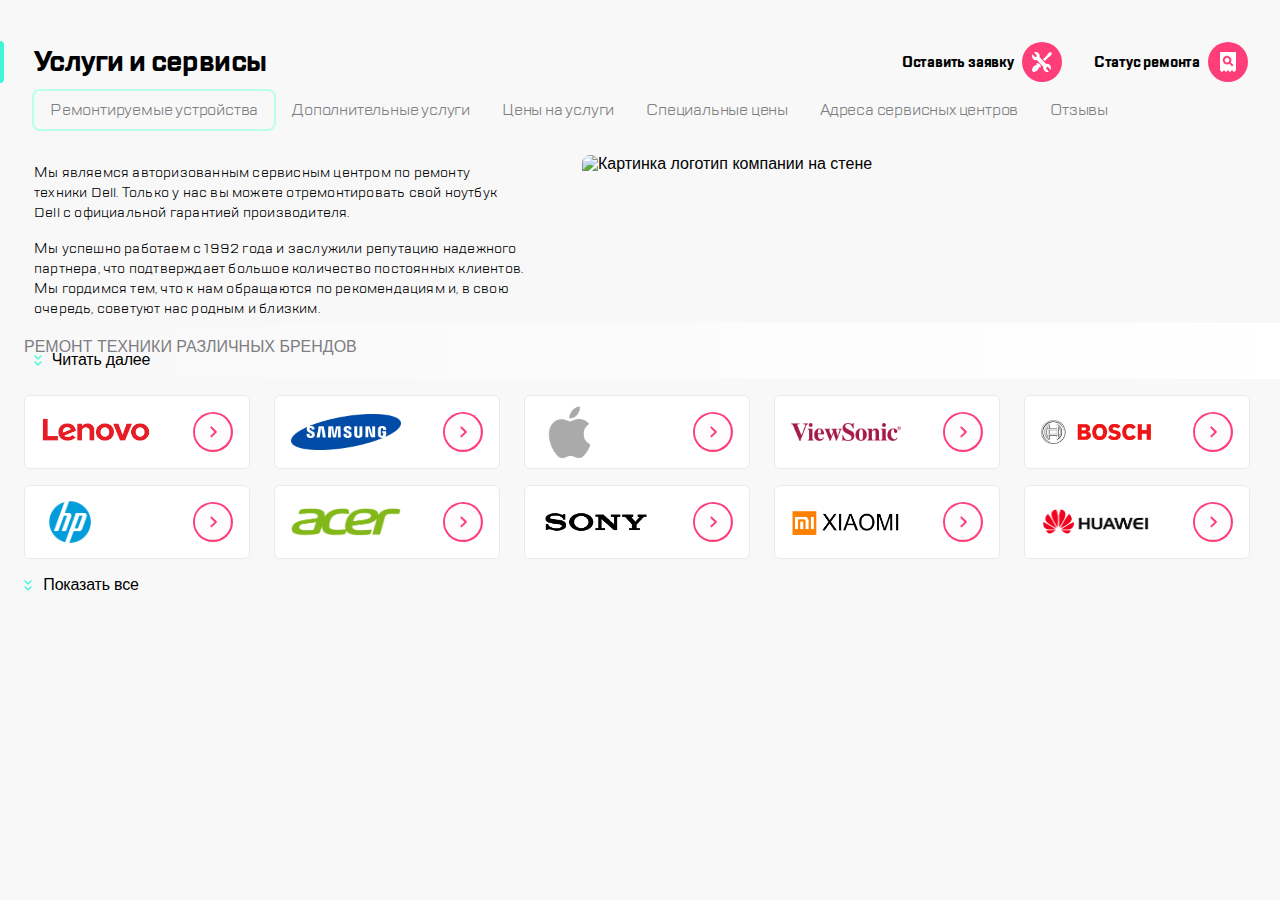
==== commit 47ef7b3a: "final" ====
--- a/index.html
+++ b/index.html
@@ -121,7 +121,7 @@
         </div>
         <article class="content content_position">
             <div class="content__block content__block_position">
-                <div class="content__block-text content__block-text_position">
+                <div id="content__block-text" class="content__block-text content__block-text_position">
                     <p class="content__text-information top-text">
                         Мы являемся авторизованным сервисным центром по ремонту техники Dell. Только у нас вы можете отремонтировать свой ноутбук Dell с официальной гарантией производителя.
                     </p>
@@ -129,7 +129,10 @@
                         Мы успешно работаем с 1992 года и заслужили репутацию надежного партнера, что подтверждает большое количество постоянных клиентов. Мы гордимся тем, что к нам обращаются по рекомендациям и, в свою очередь, советуют нас родным и близким.
                     </p>
                 </div>
-                <button type="button" class="content__button content__button_position"><img src="pictures/body/content__button.svg" alt="Иконка стрелочки">Читать далее</button>
+                <button id="contentButton" type="button" class="company-group__button content__button" onclick="ButtonRead()">
+                    <p id="contentP">Читать далее</p>
+                    <img id="contentImg" src="pictures/body/content__button.svg" alt="Иконка стрелочки">
+                </button>
             </div>
             <div class="content__block-img content__block-img_form">
                 <img src="pictures/header/pictures.png" class="content__pictures-logo" alt="Картинка логотип компании на стене">
@@ -142,7 +145,7 @@
             <div id="companyGroup" class="company-group__block-content">
                 <div class="company-group__block-content__element">
                     <img src="pictures/company-group/company-group__lenovo.png">
-                    <a class="company-group__block-content__element__button">
+                    <a class="company-group__block-content__element__button" href="https://dzen.ru/?yredirect=true&clid=2270456&win=624">
                         <div class="manu__circle">
                             <img src="pictures/company-group/converted%20(21).svg" alt="Лупа над дткументом">
                         </div>
@@ -150,7 +153,7 @@
                 </div>
                 <div class="company-group__block-content__element">
                     <img src="pictures/company-group/company-group__sumsung.png">
-                    <a class="company-group__block-content__element__button">
+                    <a class="company-group__block-content__element__button" href="https://dzen.ru/?yredirect=true&clid=2270456&win=624">
                         <div class="manu__circle">
                             <img src="pictures/company-group/converted%20(21).svg" alt="Лупа над дткументо  м">
                         </div>
@@ -158,7 +161,7 @@
                 </div>
                 <div class="company-group__block-content__element">
                     <img src="pictures/company-group/company-group__apple.png">
-                    <a class="company-group__block-content__element__button">
+                    <a class="company-group__block-content__element__button" href="https://dzen.ru/?yredirect=true&clid=2270456&win=624">
                         <div class="manu__circle">
                             <img src="pictures/company-group/converted%20(21).svg" alt="Лупа над дткументом">
                         </div>
@@ -166,7 +169,7 @@
                 </div>
                 <div class="company-group__block-content__element">
                     <img src="pictures/company-group/company-group__viewsonic.png">
-                    <a class="company-group__block-content__element__button">
+                    <a class="company-group__block-content__element__button" href="https://dzen.ru/?yredirect=true&clid=2270456&win=624">
                         <div class="manu__circle">
                             <img src="pictures/company-group/converted%20(21).svg" alt="Лупа над дткументом">
                         </div>
@@ -174,7 +177,7 @@
                 </div>
                 <div class="company-group__block-content__element">
                     <img src="pictures/company-group/company-group__bosch.png">
-                    <a class="company-group__block-content__element__button">
+                    <a class="company-group__block-content__element__button" href="https://dzen.ru/?yredirect=true&clid=2270456&win=624">
                         <div class="manu__circle">
                             <img src="pictures/company-group/converted%20(21).svg" alt="Лупа над дткументом">
                         </div>
@@ -182,7 +185,7 @@
                 </div>
                 <div class="company-group__block-content__element">
                     <img src="pictures/company-group/company-group__hp.png">
-                    <a class="company-group__block-content__element__button">
+                    <a class="company-group__block-content__element__button" href="https://dzen.ru/?yredirect=true&clid=2270456&win=624">
                         <div class="manu__circle">
                             <img src="pictures/company-group/converted%20(21).svg" alt="Лупа над дткументом">
                         </div>
@@ -190,7 +193,7 @@
                 </div>
                 <div class="company-group__block-content__element">
                     <img src="pictures/company-group/company-group__acer.png">
-                    <a class="company-group__block-content__element__button">
+                    <a class="company-group__block-content__element__button" href="https://dzen.ru/?yredirect=true&clid=2270456&win=624">
                         <div class="manu__circle">
                             <img src="pictures/company-group/converted%20(21).svg" alt="Лупа над дткументом">
                         </div>
@@ -198,7 +201,7 @@
                 </div>
                 <div class="company-group__block-content__element">
                     <img src="pictures/company-group/company-group__sony.png">
-                    <a class="company-group__block-content__element__button">
+                    <a class="company-group__block-content__element__button" href="https://dzen.ru/?yredirect=true&clid=2270456&win=624">
                         <div class="manu__circle">
                             <img src="pictures/company-group/converted%20(21).svg" alt="Лупа над дткументом">
                         </div>
@@ -206,7 +209,7 @@
                 </div>
                 <div class="company-group__block-content__element">
                     <img src="pictures/company-group/company-group__xiaomi.png">
-                    <a class="company-group__block-content__element__button">
+                    <a class="company-group__block-content__element__button" href="https://dzen.ru/?yredirect=true&clid=2270456&win=624">
                         <div class="manu__circle">
                             <img src="pictures/company-group/converted%20(21).svg" alt="Лупа над дткументом">
                         </div>
@@ -214,7 +217,7 @@
                 </div>
                 <div class="company-group__block-content__element">
                     <img src="pictures/company-group/company-group__huawey.png">
-                    <a class="company-group__block-content__element__button">
+                    <a class="company-group__block-content__element__button" href="https://dzen.ru/?yredirect=true&clid=2270456&win=624">
                         <div class="manu__circle">
                             <img src="pictures/company-group/converted%20(21).svg" alt="Лупа над дткументом">
                         </div>
@@ -222,22 +225,23 @@
                 </div>
                 <div class="company-group__block-content__element">
                     <img src="pictures/company-group/company-group__jbl.png">
-                    <a class="company-group__block-content__element__button">
-                        <div class="manu__circle">
-                            <img src="pictures/company-group/converted%20(21).svg" alt="Лупа над дткументом">
-                        </div>
-                    </a>
-                </div>
-            </div>
-            <button id="company-group__button" type="button" class="company-group__button content__button content__button_position" onclick="classToggle()">
-                <img src="pictures/body/content__button.svg" alt="Иконка стрелочки">Показать все
+                    <a class="company-group__block-content__element__button" href="https://dzen.ru/?yredirect=true&clid=2270456&win=624">
+                        <div class="manu__circle">
+                            <img src="pictures/company-group/converted%20(21).svg" alt="Лупа над дткументом">
+                        </div>
+                    </a>
+                </div>
+            </div>
+            <button id="companyGroupButton" type="button" class="company-group__button content__button" onclick="classToggle()">
+                <p id="companyGroupP">Показать все</p>
+                <img id="foo" src="pictures/body/content__button.svg" alt="Иконка стрелочки">
             </button>
             <div class="swiper">
                 <div class="swiper-wrapper">
                     <div class="swiper-slide">
                         <div class="company-group__block-content__element">
                             <img src="pictures/company-group/company-group__lenovo.png">
-                            <a class="company-group__block-content__element__button">
+                            <a class="company-group__block-content__element__button" href="https://dzen.ru/?yredirect=true&clid=2270456&win=624">
                                 <div class="manu__circle">
                                     <img src="pictures/company-group/converted%20(21).svg" alt="Лупа над дткументом">
                                 </div>
@@ -247,7 +251,7 @@
                     <div class="swiper-slide">
                         <div class="company-group__block-content__element">
                             <img src="pictures/company-group/company-group__sumsung.png">
-                            <a class="company-group__block-content__element__button">
+                            <a class="company-group__block-content__element__button" href="https://dzen.ru/?yredirect=true&clid=2270456&win=624">
                                 <div class="manu__circle">
                                     <img src="pictures/company-group/converted%20(21).svg" alt="Лупа над дткументо  м">
                                 </div>
@@ -257,7 +261,7 @@
                     <div class="swiper-slide">
                         <div class="company-group__block-content__element">
                             <img src="pictures/company-group/company-group__apple.png">
-                            <a class="company-group__block-content__element__button">
+                            <a class="company-group__block-content__element__button" href="https://dzen.ru/?yredirect=true&clid=2270456&win=624">
                                 <div class="manu__circle">
                                     <img src="pictures/company-group/converted%20(21).svg" alt="Лупа над дткументом">
                                 </div>
@@ -268,7 +272,7 @@
                         <div class="company-group__block-content__element">
                             <img src="pictures/company-group/company-group__viewsonic.png">
                             <a class="company-group__block-content__element__button">
-                                <div class="manu__circle">
+                                <div class="manu__circle" href="https://dzen.ru/?yredirect=true&clid=2270456&win=624">
                                     <img src="pictures/company-group/converted%20(21).svg" alt="Лупа над дткументом">
                                 </div>
                             </a>
@@ -277,7 +281,7 @@
                     <div class="swiper-slide">
                         <div class="company-group__block-content__element">
                             <img src="pictures/company-group/company-group__bosch.png">
-                            <a class="company-group__block-content__element__button">
+                            <a class="company-group__block-content__element__button" href="https://dzen.ru/?yredirect=true&clid=2270456&win=624">
                                 <div class="manu__circle">
                                     <img src="pictures/company-group/converted%20(21).svg" alt="Лупа над дткументом">
                                 </div>
@@ -287,7 +291,7 @@
                     <div class="swiper-slide">
                         <div class="company-group__block-content__element">
                             <img src="pictures/company-group/company-group__hp.png">
-                            <a class="company-group__block-content__element__button">
+                            <a class="company-group__block-content__element__button" href="https://dzen.ru/?yredirect=true&clid=2270456&win=624">
                                 <div class="manu__circle">
                                     <img src="pictures/company-group/converted%20(21).svg" alt="Лупа над дткументом">
                                 </div>
@@ -297,7 +301,7 @@
                     <div class="swiper-slide">
                         <div class="company-group__block-content__element">
                             <img src="pictures/company-group/company-group__acer.png">
-                            <a class="company-group__block-content__element__button">
+                            <a class="company-group__block-content__element__button" href="https://dzen.ru/?yredirect=true&clid=2270456&win=624">
                                 <div class="manu__circle">
                                     <img src="pictures/company-group/converted%20(21).svg" alt="Лупа над дткументом">
                                 </div>
@@ -307,7 +311,7 @@
                     <div class="swiper-slide">
                         <div class="company-group__block-content__element">
                             <img src="pictures/company-group/company-group__sony.png">
-                            <a class="company-group__block-content__element__button">
+                            <a class="company-group__block-content__element__button" href="https://dzen.ru/?yredirect=true&clid=2270456&win=624">
                                 <div class="manu__circle">
                                     <img src="pictures/company-group/converted%20(21).svg" alt="Лупа над дткументом">
                                 </div>
@@ -317,7 +321,7 @@
                     <div class="swiper-slide">
                         <div class="company-group__block-content__element">
                             <img src="pictures/company-group/company-group__xiaomi.png">
-                            <a class="company-group__block-content__element__button">
+                            <a class="company-group__block-content__element__button" href="https://dzen.ru/?yredirect=true&clid=2270456&win=624">
                                 <div class="manu__circle">
                                     <img src="pictures/company-group/converted%20(21).svg" alt="Лупа над дткументом">
                                 </div>
@@ -327,7 +331,7 @@
                     <div class="swiper-slide">
                         <div class="company-group__block-content__element">
                             <img src="pictures/company-group/company-group__huawey.png">
-                            <a class="company-group__block-content__element__button">
+                            <a class="company-group__block-content__element__button" href="https://dzen.ru/?yredirect=true&clid=2270456&win=624">
                                 <div class="manu__circle">
                                     <img src="pictures/company-group/converted%20(21).svg" alt="Лупа над дткументом">
                                 </div>
@@ -337,7 +341,7 @@
                     <div class="swiper-slide">
                         <div class="company-group__block-content__element">
                             <img src="pictures/company-group/company-group__jbl.png">
-                            <a class="company-group__block-content__element__button">
+                            <a class="company-group__block-content__element__button" href="https://dzen.ru/?yredirect=true&clid=2270456&win=624">
                                 <div class="manu__circle">
                                     <img src="pictures/company-group/converted%20(21).svg" alt="Лупа над дткументом">
                                 </div>
--- a/css/style.css
+++ b/css/style.css
@@ -108,6 +108,7 @@
 }
 .content__block-text{
     margin: 0;
+    padding-bottom: 16px;
     overflow: auto;
     scrollbar-width: none;
     min-width: 288px;
@@ -240,9 +241,12 @@
         border-radius: 1px;
 
     }
-    .content__block_position{
+    .content__block_position {
         margin-left: 16px;
         margin-top: 24px;
+    }
+    .company-group__poisition{
+        margin-left: 16px;
     }
 }
 @media (min-width: 321px) {
@@ -263,6 +267,9 @@
     .content__block_position{
         margin-left: 24px;
     }
+    .company-group__poisition{
+        margin-left: 24px;
+    }
 }
 @media (min-width: 1120px) {
     .navigation__top-heading:before {
@@ -401,10 +408,6 @@
         border-radius: 8px;
         float: left;
     }
-    .content__block_position{
-        margin-top: 32px;
-        margin-right: 0;
-    }
     .content__text-information, .content__text-history{
 
         max-width: 490px;
@@ -430,6 +433,7 @@
     }
     .content__block_position{
         margin-top: 8px;
+        margin-right: 0;
         margin-left: 34px;
     }
     header{
@@ -490,17 +494,14 @@
     margin-top: 16px;
     overflow: hidden;
     width: 100%;
-    height: 170px;
+    height: 165px;
     transition: height 3s;
 }
 .copmanyGroupnoAuto {
-    height: 255px;
+    height: 253px;
 }
 .company-group__button{
 
-}
-.company-group__poisition{
-    margin-left: 16px;
 }
 .company-group__text{
     height: 56px;
@@ -548,6 +549,24 @@
     height: 12px;
     background-color: #B5B6BC;
  }
+.company-group__button{
+    display: flex;
+}
+.company-group__button > img{
+    position: absolute;
+    padding-top: 20px;
+    transition: transform 1s ease;
+    transform-origin: 5px 25px;
+}
+.rotate {
+    transform-origin: 5px 25px;
+    transform: rotate(180deg);
+ }
+.company-group__button > p{
+    position: absolute;
+    margin-left: 17px;
+    width: 100px;
+}
 @media (min-width: 767.9px){
     .swiper{
         position: absolute;
